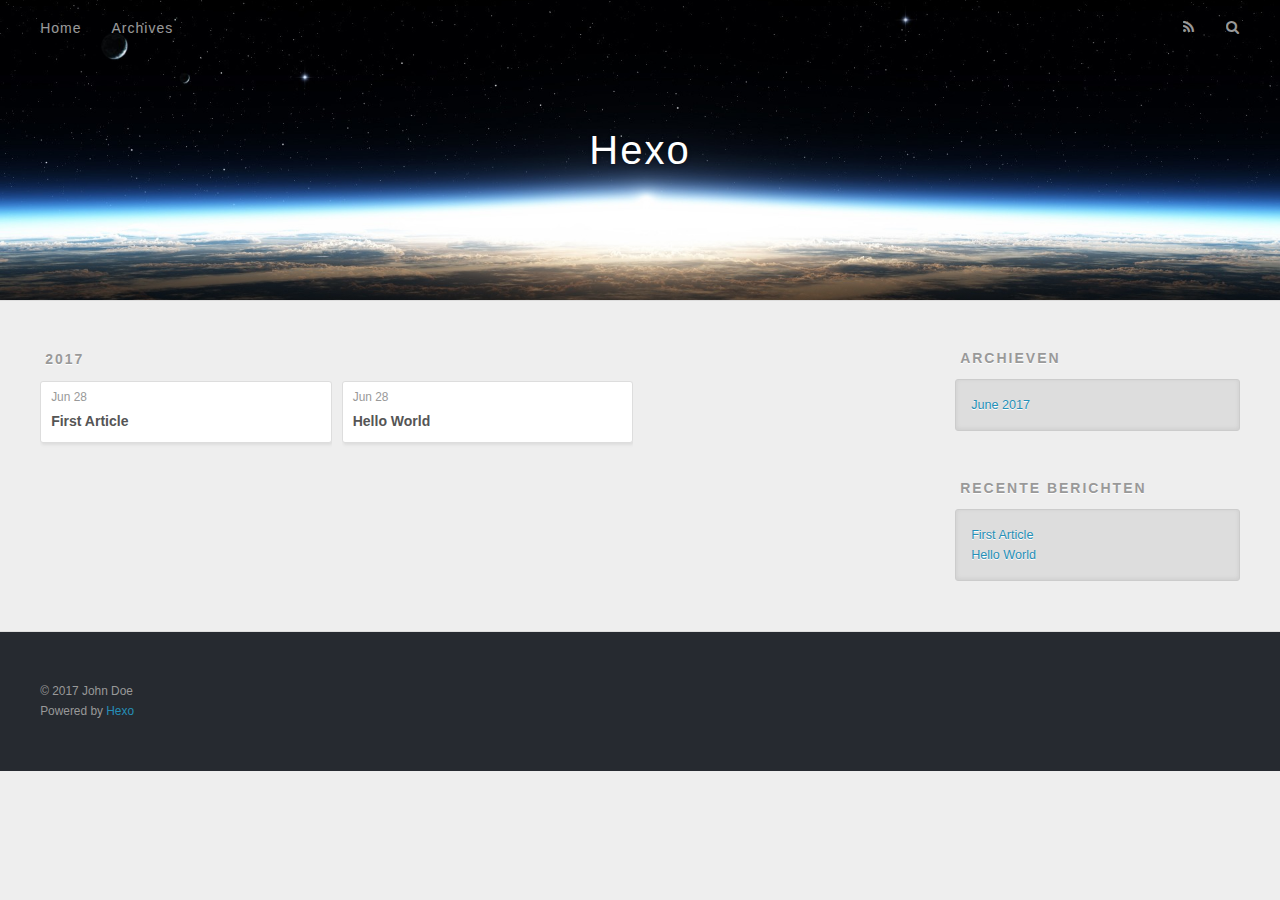
==== archives/index.html @ b53953d0 "Site updated: 2017-06-28 14:08:12" ====
<!DOCTYPE html>
<html>
<head>
  <meta charset="utf-8">
  
  <title>Archieven | Hexo</title>
  <meta name="viewport" content="width=device-width, initial-scale=1, maximum-scale=1">
  <meta property="og:type" content="website">
<meta property="og:title" content="Hexo">
<meta property="og:url" content="http://yoursite.com/archives/index.html">
<meta property="og:site_name" content="Hexo">
<meta name="twitter:card" content="summary">
<meta name="twitter:title" content="Hexo">
  
    <link rel="alternate" href="/atom.xml" title="Hexo" type="application/atom+xml">
  
  
    <link rel="icon" href="/favicon.png">
  
  
    <link href="//fonts.googleapis.com/css?family=Source+Code+Pro" rel="stylesheet" type="text/css">
  
  <link rel="stylesheet" href="/css/style.css">
  

</head>

<body>
  <div id="container">
    <div id="wrap">
      <header id="header">
  <div id="banner"></div>
  <div id="header-outer" class="outer">
    <div id="header-title" class="inner">
      <h1 id="logo-wrap">
        <a href="/" id="logo">Hexo</a>
      </h1>
      
    </div>
    <div id="header-inner" class="inner">
      <nav id="main-nav">
        <a id="main-nav-toggle" class="nav-icon"></a>
        
          <a class="main-nav-link" href="/">Home</a>
        
          <a class="main-nav-link" href="/archives">Archives</a>
        
      </nav>
      <nav id="sub-nav">
        
          <a id="nav-rss-link" class="nav-icon" href="/atom.xml" title="RSS Feed"></a>
        
        <a id="nav-search-btn" class="nav-icon" title="Zoeken"></a>
      </nav>
      <div id="search-form-wrap">
        <form action="//google.com/search" method="get" accept-charset="UTF-8" class="search-form"><input type="search" name="q" class="search-form-input" placeholder="Search"><button type="submit" class="search-form-submit">&#xF002;</button><input type="hidden" name="sitesearch" value="http://yoursite.com"></form>
      </div>
    </div>
  </div>
</header>
      <div class="outer">
        <section id="main">
  
  
    
    
      
      
      <section class="archives-wrap">
        <div class="archive-year-wrap">
          <a href="/archives/2017" class="archive-year">2017</a>
        </div>
        <div class="archives">
    
    <article class="archive-article archive-type-post">
  <div class="archive-article-inner">
    <header class="archive-article-header">
      <a href="/2017/06/28/First-Article/" class="archive-article-date">
  <time datetime="2017-06-28T05:59:08.000Z" itemprop="datePublished">Jun 28</time>
</a>
      
  
    <h1 itemprop="name">
      <a class="archive-article-title" href="/2017/06/28/First-Article/">First Article</a>
    </h1>
  

    </header>
  </div>
</article>
  
    
    
    <article class="archive-article archive-type-post">
  <div class="archive-article-inner">
    <header class="archive-article-header">
      <a href="/2017/06/28/hello-world/" class="archive-article-date">
  <time datetime="2017-06-28T03:34:35.000Z" itemprop="datePublished">Jun 28</time>
</a>
      
  
    <h1 itemprop="name">
      <a class="archive-article-title" href="/2017/06/28/hello-world/">Hello World</a>
    </h1>
  

    </header>
  </div>
</article>
  
  
    </div></section>
  

</section>
        
          <aside id="sidebar">
  
    

  
    

  
    
  
    
  <div class="widget-wrap">
    <h3 class="widget-title">Archieven</h3>
    <div class="widget">
      <ul class="archive-list"><li class="archive-list-item"><a class="archive-list-link" href="/archives/2017/06/">June 2017</a></li></ul>
    </div>
  </div>


  
    
  <div class="widget-wrap">
    <h3 class="widget-title">Recente berichten</h3>
    <div class="widget">
      <ul>
        
          <li>
            <a href="/2017/06/28/First-Article/">First Article</a>
          </li>
        
          <li>
            <a href="/2017/06/28/hello-world/">Hello World</a>
          </li>
        
      </ul>
    </div>
  </div>

  
</aside>
        
      </div>
      <footer id="footer">
  
  <div class="outer">
    <div id="footer-info" class="inner">
      &copy; 2017 John Doe<br>
      Powered by <a href="http://hexo.io/" target="_blank">Hexo</a>
    </div>
  </div>
</footer>
    </div>
    <nav id="mobile-nav">
  
    <a href="/" class="mobile-nav-link">Home</a>
  
    <a href="/archives" class="mobile-nav-link">Archives</a>
  
</nav>
    

<script src="//ajax.googleapis.com/ajax/libs/jquery/2.0.3/jquery.min.js"></script>


  <link rel="stylesheet" href="/fancybox/jquery.fancybox.css">
  <script src="/fancybox/jquery.fancybox.pack.js"></script>


<script src="/js/script.js"></script>

  </div>
</body>
</html>
---- css/style.css ----
body {
  width: 100%;
}
body:before,
body:after {
  content: "";
  display: table;
}
body:after {
  clear: both;
}
html,
body,
div,
span,
applet,
object,
iframe,
h1,
h2,
h3,
h4,
h5,
h6,
p,
blockquote,
pre,
a,
abbr,
acronym,
address,
big,
cite,
code,
del,
dfn,
em,
img,
ins,
kbd,
q,
s,
samp,
small,
strike,
strong,
sub,
sup,
tt,
var,
dl,
dt,
dd,
ol,
ul,
li,
fieldset,
form,
label,
legend,
table,
caption,
tbody,
tfoot,
thead,
tr,
th,
td {
  margin: 0;
  padding: 0;
  border: 0;
  outline: 0;
  font-weight: inherit;
  font-style: inherit;
  font-family: inherit;
  font-size: 100%;
  vertical-align: baseline;
}
body {
  line-height: 1;
  color: #000;
  background: #fff;
}
ol,
ul {
  list-style: none;
}
table {
  border-collapse: separate;
  border-spacing: 0;
  vertical-align: middle;
}
caption,
th,
td {
  text-align: left;
  font-weight: normal;
  vertical-align: middle;
}
a img {
  border: none;
}
input,
button {
  margin: 0;
  padding: 0;
}
input::-moz-focus-inner,
button::-moz-focus-inner {
  border: 0;
  padding: 0;
}
@font-face {
  font-family: FontAwesome;
  font-style: normal;
  font-weight: normal;
  src: url("fonts/fontawesome-webfont.eot?v=#4.0.3");
  src: url("fonts/fontawesome-webfont.eot?#iefix&v=#4.0.3") format("embedded-opentype"), url("fonts/fontawesome-webfont.woff?v=#4.0.3") format("woff"), url("fonts/fontawesome-webfont.ttf?v=#4.0.3") format("truetype"), url("fonts/fontawesome-webfont.svg#fontawesomeregular?v=#4.0.3") format("svg");
}
html,
body,
#container {
  height: 100%;
}
body {
  background: #eee;
  font: 14px "Helvetica Neue", Helvetica, Arial, sans-serif;
  -webkit-text-size-adjust: 100%;
}
.outer {
  max-width: 1220px;
  margin: 0 auto;
  padding: 0 20px;
}
.outer:before,
.outer:after {
  content: "";
  display: table;
}
.outer:after {
  clear: both;
}
.inner {
  display: inline;
  float: left;
  width: 98.33333333333333%;
  margin: 0 0.833333333333333%;
}
.left,
.alignleft {
  float: left;
}
.right,
.alignright {
  float: right;
}
.clear {
  clear: both;
}
#container {
  position: relative;
}
.mobile-nav-on {
  overflow: hidden;
}
#wrap {
  height: 100%;
  width: 100%;
  position: absolute;
  top: 0;
  left: 0;
  -webkit-transition: 0.2s ease-out;
  -moz-transition: 0.2s ease-out;
  -ms-transition: 0.2s ease-out;
  transition: 0.2s ease-out;
  z-index: 1;
  background: #eee;
}
.mobile-nav-on #wrap {
  left: 280px;
}
@media screen and (min-width: 768px) {
  #main {
    display: inline;
    float: left;
    width: 73.33333333333333%;
    margin: 0 0.833333333333333%;
  }
}
.article-date,
.article-category-link,
.archive-year,
.widget-title {
  text-decoration: none;
  text-transform: uppercase;
  letter-spacing: 2px;
  color: #999;
  margin-bottom: 1em;
  margin-left: 5px;
  line-height: 1em;
  text-shadow: 0 1px #fff;
  font-weight: bold;
}
.article-inner,
.archive-article-inner {
  background: #fff;
  -webkit-box-shadow: 1px 2px 3px #ddd;
  box-shadow: 1px 2px 3px #ddd;
  border: 1px solid #ddd;
  border-radius: 3px;
}
.article-entry h1,
.widget h1 {
  font-size: 2em;
}
.article-entry h2,
.widget h2 {
  font-size: 1.5em;
}
.article-entry h3,
.widget h3 {
  font-size: 1.3em;
}
.article-entry h4,
.widget h4 {
  font-size: 1.2em;
}
.article-entry h5,
.widget h5 {
  font-size: 1em;
}
.article-entry h6,
.widget h6 {
  font-size: 1em;
  color: #999;
}
.article-entry hr,
.widget hr {
  border: 1px dashed #ddd;
}
.article-entry strong,
.widget strong {
  font-weight: bold;
}
.article-entry em,
.widget em,
.article-entry cite,
.widget cite {
  font-style: italic;
}
.article-entry sup,
.widget sup,
.article-entry sub,
.widget sub {
  font-size: 0.75em;
  line-height: 0;
  position: relative;
  vertical-align: baseline;
}
.article-entry sup,
.widget sup {
  top: -0.5em;
}
.article-entry sub,
.widget sub {
  bottom: -0.2em;
}
.article-entry small,
.widget small {
  font-size: 0.85em;
}
.article-entry acronym,
.widget acronym,
.article-entry abbr,
.widget abbr {
  border-bottom: 1px dotted;
}
.article-entry ul,
.widget ul,
.article-entry ol,
.widget ol,
.article-entry dl,
.widget dl {
  margin: 0 20px;
  line-height: 1.6em;
}
.article-entry ul ul,
.widget ul ul,
.article-entry ol ul,
.widget ol ul,
.article-entry ul ol,
.widget ul ol,
.article-entry ol ol,
.widget ol ol {
  margin-top: 0;
  margin-bottom: 0;
}
.article-entry ul,
.widget ul {
  list-style: disc;
}
.article-entry ol,
.widget ol {
  list-style: decimal;
}
.article-entry dt,
.widget dt {
  font-weight: bold;
}
#header {
  height: 300px;
  position: relative;
  border-bottom: 1px solid #ddd;
}
#header:before,
#header:after {
  content: "";
  position: absolute;
  left: 0;
  right: 0;
  height: 40px;
}
#header:before {
  top: 0;
  background: -webkit-linear-gradient(rgba(0,0,0,0.2), transparent);
  background: -moz-linear-gradient(rgba(0,0,0,0.2), transparent);
  background: -ms-linear-gradient(rgba(0,0,0,0.2), transparent);
  background: linear-gradient(rgba(0,0,0,0.2), transparent);
}
#header:after {
  bottom: 0;
  background: -webkit-linear-gradient(transparent, rgba(0,0,0,0.2));
  background: -moz-linear-gradient(transparent, rgba(0,0,0,0.2));
  background: -ms-linear-gradient(transparent, rgba(0,0,0,0.2));
  background: linear-gradient(transparent, rgba(0,0,0,0.2));
}
#header-outer {
  height: 100%;
  position: relative;
}
#header-inner {
  position: relative;
  overflow: hidden;
}
#banner {
  position: absolute;
  top: 0;
  left: 0;
  width: 100%;
  height: 100%;
  background: url("images/banner.jpg") center #000;
  -webkit-background-size: cover;
  -moz-background-size: cover;
  background-size: cover;
  z-index: -1;
}
#header-title {
  text-align: center;
  height: 40px;
  position: absolute;
  top: 50%;
  left: 0;
  margin-top: -20px;
}
#logo,
#subtitle {
  text-decoration: none;
  color: #fff;
  font-weight: 300;
  text-shadow: 0 1px 4px rgba(0,0,0,0.3);
}
#logo {
  font-size: 40px;
  line-height: 40px;
  letter-spacing: 2px;
}
#subtitle {
  font-size: 16px;
  line-height: 16px;
  letter-spacing: 1px;
}
#subtitle-wrap {
  margin-top: 16px;
}
#main-nav {
  float: left;
  margin-left: -15px;
}
.nav-icon,
.main-nav-link {
  float: left;
  color: #fff;
  opacity: 0.6;
  text-decoration: none;
  text-shadow: 0 1px rgba(0,0,0,0.2);
  -webkit-transition: opacity 0.2s;
  -moz-transition: opacity 0.2s;
  -ms-transition: opacity 0.2s;
  transition: opacity 0.2s;
  display: block;
  padding: 20px 15px;
}
.nav-icon:hover,
.main-nav-link:hover {
  opacity: 1;
}
.nav-icon {
  font-family: FontAwesome;
  text-align: center;
  font-size: 14px;
  width: 14px;
  height: 14px;
  padding: 20px 15px;
  position: relative;
  cursor: pointer;
}
.main-nav-link {
  font-weight: 300;
  letter-spacing: 1px;
}
@media screen and (max-width: 479px) {
  .main-nav-link {
    display: none;
  }
}
#main-nav-toggle {
  display: none;
}
#main-nav-toggle:before {
  content: "\f0c9";
}
@media screen and (max-width: 479px) {
  #main-nav-toggle {
    display: block;
  }
}
#sub-nav {
  float: right;
  margin-right: -15px;
}
#nav-rss-link:before {
  content: "\f09e";
}
#nav-search-btn:before {
  content: "\f002";
}
#search-form-wrap {
  position: absolute;
  top: 15px;
  width: 150px;
  height: 30px;
  right: -150px;
  opacity: 0;
  -webkit-transition: 0.2s ease-out;
  -moz-transition: 0.2s ease-out;
  -ms-transition: 0.2s ease-out;
  transition: 0.2s ease-out;
}
#search-form-wrap.on {
  opacity: 1;
  right: 0;
}
@media screen and (max-width: 479px) {
  #search-form-wrap {
    width: 100%;
    right: -100%;
  }
}
.search-form {
  position: absolute;
  top: 0;
  left: 0;
  right: 0;
  background: #fff;
  padding: 5px 15px;
  border-radius: 15px;
  -webkit-box-shadow: 0 0 10px rgba(0,0,0,0.3);
  box-shadow: 0 0 10px rgba(0,0,0,0.3);
}
.search-form-input {
  border: none;
  background: none;
  color: #555;
  width: 100%;
  font: 13px "Helvetica Neue", Helvetica, Arial, sans-serif;
  outline: none;
}
.search-form-input::-webkit-search-results-decoration,
.search-form-input::-webkit-search-cancel-button {
  -webkit-appearance: none;
}
.search-form-submit {
  position: absolute;
  top: 50%;
  right: 10px;
  margin-top: -7px;
  font: 13px FontAwesome;
  border: none;
  background: none;
  color: #bbb;
  cursor: pointer;
}
.search-form-submit:hover,
.search-form-submit:focus {
  color: #777;
}
.article {
  margin: 50px 0;
}
.article-inner {
  overflow: hidden;
}
.article-meta:before,
.article-meta:after {
  content: "";
  display: table;
}
.article-meta:after {
  clear: both;
}
.article-date {
  float: left;
}
.article-category {
  float: left;
  line-height: 1em;
  color: #ccc;
  text-shadow: 0 1px #fff;
  margin-left: 8px;
}
.article-category:before {
  content: "\2022";
}
.article-category-link {
  margin: 0 12px 1em;
}
.article-header {
  padding: 20px 20px 0;
}
.article-title {
  text-decoration: none;
  font-size: 2em;
  font-weight: bold;
  color: #555;
  line-height: 1.1em;
  -webkit-transition: color 0.2s;
  -moz-transition: color 0.2s;
  -ms-transition: color 0.2s;
  transition: color 0.2s;
}
a.article-title:hover {
  color: #258fb8;
}
.article-entry {
  color: #555;
  padding: 0 20px;
}
.article-entry:before,
.article-entry:after {
  content: "";
  display: table;
}
.article-entry:after {
  clear: both;
}
.article-entry p,
.article-entry table {
  line-height: 1.6em;
  margin: 1.6em 0;
}
.article-entry h1,
.article-entry h2,
.article-entry h3,
.article-entry h4,
.article-entry h5,
.article-entry h6 {
  font-weight: bold;
}
.article-entry h1,
.article-entry h2,
.article-entry h3,
.article-entry h4,
.article-entry h5,
.article-entry h6 {
  line-height: 1.1em;
  margin: 1.1em 0;
}
.article-entry a {
  color: #258fb8;
  text-decoration: none;
}
.article-entry a:hover {
  text-decoration: underline;
}
.article-entry ul,
.article-entry ol,
.article-entry dl {
  margin-top: 1.6em;
  margin-bottom: 1.6em;
}
.article-entry img,
.article-entry video {
  max-width: 100%;
  height: auto;
  display: block;
  margin: auto;
}
.article-entry iframe {
  border: none;
}
.article-entry table {
  width: 100%;
  border-collapse: collapse;
  border-spacing: 0;
}
.article-entry th {
  font-weight: bold;
  border-bottom: 3px solid #ddd;
  padding-bottom: 0.5em;
}
.article-entry td {
  border-bottom: 1px solid #ddd;
  padding: 10px 0;
}
.article-entry blockquote {
  font-family: Georgia, "Times New Roman", serif;
  font-size: 1.4em;
  margin: 1.6em 20px;
  text-align: center;
}
.article-entry blockquote footer {
  font-size: 14px;
  margin: 1.6em 0;
  font-family: "Helvetica Neue", Helvetica, Arial, sans-serif;
}
.article-entry blockquote footer cite:before {
  content: "—";
  padding: 0 0.5em;
}
.article-entry .pullquote {
  text-align: left;
  width: 45%;
  margin: 0;
}
.article-entry .pullquote.left {
  margin-left: 0.5em;
  margin-right: 1em;
}
.article-entry .pullquote.right {
  margin-right: 0.5em;
  margin-left: 1em;
}
.article-entry .caption {
  color: #999;
  display: block;
  font-size: 0.9em;
  margin-top: 0.5em;
  position: relative;
  text-align: center;
}
.article-entry .video-container {
  position: relative;
  padding-top: 56.25%;
  height: 0;
  overflow: hidden;
}
.article-entry .video-container iframe,
.article-entry .video-container object,
.article-entry .video-container embed {
  position: absolute;
  top: 0;
  left: 0;
  width: 100%;
  height: 100%;
  margin-top: 0;
}
.article-more-link a {
  display: inline-block;
  line-height: 1em;
  padding: 6px 15px;
  border-radius: 15px;
  background: #eee;
  color: #999;
  text-shadow: 0 1px #fff;
  text-decoration: none;
}
.article-more-link a:hover {
  background: #258fb8;
  color: #fff;
  text-decoration: none;
  text-shadow: 0 1px #1e7293;
}
.article-footer {
  font-size: 0.85em;
  line-height: 1.6em;
  border-top: 1px solid #ddd;
  padding-top: 1.6em;
  margin: 0 20px 20px;
}
.article-footer:before,
.article-footer:after {
  content: "";
  display: table;
}
.article-footer:after {
  clear: both;
}
.article-footer a {
  color: #999;
  text-decoration: none;
}
.article-footer a:hover {
  color: #555;
}
.article-tag-list-item {
  float: left;
  margin-right: 10px;
}
.article-tag-list-link:before {
  content: "#";
}
.article-comment-link {
  float: right;
}
.article-comment-link:before {
  content: "\f075";
  font-family: FontAwesome;
  padding-right: 8px;
}
.article-share-link {
  cursor: pointer;
  float: right;
  margin-left: 20px;
}
.article-share-link:before {
  content: "\f064";
  font-family: FontAwesome;
  padding-right: 6px;
}
#article-nav {
  position: relative;
}
#article-nav:before,
#article-nav:after {
  content: "";
  display: table;
}
#article-nav:after {
  clear: both;
}
@media screen and (min-width: 768px) {
  #article-nav {
    margin: 50px 0;
  }
  #article-nav:before {
    width: 8px;
    height: 8px;
    position: absolute;
    top: 50%;
    left: 50%;
    margin-top: -4px;
    margin-left: -4px;
    content: "";
    border-radius: 50%;
    background: #ddd;
    -webkit-box-shadow: 0 1px 2px #fff;
    box-shadow: 0 1px 2px #fff;
  }
}
.article-nav-link-wrap {
  text-decoration: none;
  text-shadow: 0 1px #fff;
  color: #999;
  -webkit-box-sizing: border-box;
  -moz-box-sizing: border-box;
  box-sizing: border-box;
  margin-top: 50px;
  text-align: center;
  display: block;
}
.article-nav-link-wrap:hover {
  color: #555;
}
@media screen and (min-width: 768px) {
  .article-nav-link-wrap {
    width: 50%;
    margin-top: 0;
  }
}
@media screen and (min-width: 768px) {
  #article-nav-newer {
    float: left;
    text-align: right;
    padding-right: 20px;
  }
}
@media screen and (min-width: 768px) {
  #article-nav-older {
    float: right;
    text-align: left;
    padding-left: 20px;
  }
}
.article-nav-caption {
  text-transform: uppercase;
  letter-spacing: 2px;
  color: #ddd;
  line-height: 1em;
  font-weight: bold;
}
#article-nav-newer .article-nav-caption {
  margin-right: -2px;
}
.article-nav-title {
  font-size: 0.85em;
  line-height: 1.6em;
  margin-top: 0.5em;
}
.article-share-box {
  position: absolute;
  display: none;
  background: #fff;
  -webkit-box-shadow: 1px 2px 10px rgba(0,0,0,0.2);
  box-shadow: 1px 2px 10px rgba(0,0,0,0.2);
  border-radius: 3px;
  margin-left: -145px;
  overflow: hidden;
  z-index: 1;
}
.article-share-box.on {
  display: block;
}
.article-share-input {
  width: 100%;
  background: none;
  -webkit-box-sizing: border-box;
  -moz-box-sizing: border-box;
  box-sizing: border-box;
  font: 14px "Helvetica Neue", Helvetica, Arial, sans-serif;
  padding: 0 15px;
  color: #555;
  outline: none;
  border: 1px solid #ddd;
  border-radius: 3px 3px 0 0;
  height: 36px;
  line-height: 36px;
}
.article-share-links {
  background: #eee;
}
.article-share-links:before,
.article-share-links:after {
  content: "";
  display: table;
}
.article-share-links:after {
  clear: both;
}
.article-share-twitter,
.article-share-facebook,
.article-share-pinterest,
.article-share-google {
  width: 50px;
  height: 36px;
  display: block;
  float: left;
  position: relative;
  color: #999;
  text-shadow: 0 1px #fff;
}
.article-share-twitter:before,
.article-share-facebook:before,
.article-share-pinterest:before,
.article-share-google:before {
  font-size: 20px;
  font-family: FontAwesome;
  width: 20px;
  height: 20px;
  position: absolute;
  top: 50%;
  left: 50%;
  margin-top: -10px;
  margin-left: -10px;
  text-align: center;
}
.article-share-twitter:hover,
.article-share-facebook:hover,
.article-share-pinterest:hover,
.article-share-google:hover {
  color: #fff;
}
.article-share-twitter:before {
  content: "\f099";
}
.article-share-twitter:hover {
  background: #00aced;
  text-shadow: 0 1px #008abe;
}
.article-share-facebook:before {
  content: "\f09a";
}
.article-share-facebook:hover {
  background: #3b5998;
  text-shadow: 0 1px #2f477a;
}
.article-share-pinterest:before {
  content: "\f0d2";
}
.article-share-pinterest:hover {
  background: #cb2027;
  text-shadow: 0 1px #a21a1f;
}
.article-share-google:before {
  content: "\f0d5";
}
.article-share-google:hover {
  background: #dd4b39;
  text-shadow: 0 1px #be3221;
}
.article-gallery {
  background: #000;
  position: relative;
}
.article-gallery-photos {
  position: relative;
  overflow: hidden;
}
.article-gallery-img {
  display: none;
  max-width: 100%;
}
.article-gallery-img:first-child {
  display: block;
}
.article-gallery-img.loaded {
  position: absolute;
  display: block;
}
.article-gallery-img img {
  display: block;
  max-width: 100%;
  margin: 0 auto;
}
#comments {
  background: #fff;
  -webkit-box-shadow: 1px 2px 3px #ddd;
  box-shadow: 1px 2px 3px #ddd;
  padding: 20px;
  border: 1px solid #ddd;
  border-radius: 3px;
  margin: 50px 0;
}
#comments a {
  color: #258fb8;
}
.archives-wrap {
  margin: 50px 0;
}
.archives:before,
.archives:after {
  content: "";
  display: table;
}
.archives:after {
  clear: both;
}
.archive-year-wrap {
  margin-bottom: 1em;
}
.archives {
  -webkit-column-gap: 10px;
  -moz-column-gap: 10px;
  column-gap: 10px;
}
@media screen and (min-width: 480px) and (max-width: 767px) {
  .archives {
    -webkit-column-count: 2;
    -moz-column-count: 2;
    column-count: 2;
  }
}
@media screen and (min-width: 768px) {
  .archives {
    -webkit-column-count: 3;
    -moz-column-count: 3;
    column-count: 3;
  }
}
.archive-article {
  -webkit-column-break-inside: avoid;
  page-break-inside: avoid;
  overflow: hidden;
  break-inside: avoid-column;
}
.archive-article-inner {
  padding: 10px;
  margin-bottom: 15px;
}
.archive-article-title {
  text-decoration: none;
  font-weight: bold;
  color: #555;
  -webkit-transition: color 0.2s;
  -moz-transition: color 0.2s;
  -ms-transition: color 0.2s;
  transition: color 0.2s;
  line-height: 1.6em;
}
.archive-article-title:hover {
  color: #258fb8;
}
.archive-article-footer {
  margin-top: 1em;
}
.archive-article-date {
  color: #999;
  text-decoration: none;
  font-size: 0.85em;
  line-height: 1em;
  margin-bottom: 0.5em;
  display: block;
}
#page-nav {
  margin: 50px auto;
  background: #fff;
  -webkit-box-shadow: 1px 2px 3px #ddd;
  box-shadow: 1px 2px 3px #ddd;
  border: 1px solid #ddd;
  border-radius: 3px;
  text-align: center;
  color: #999;
  overflow: hidden;
}
#page-nav:before,
#page-nav:after {
  content: "";
  display: table;
}
#page-nav:after {
  clear: both;
}
#page-nav a,
#page-nav span {
  padding: 10px 20px;
  line-height: 1;
  height: 2ex;
}
#page-nav a {
  color: #999;
  text-decoration: none;
}
#page-nav a:hover {
  background: #999;
  color: #fff;
}
#page-nav .prev {
  float: left;
}
#page-nav .next {
  float: right;
}
#page-nav .page-number {
  display: inline-block;
}
@media screen and (max-width: 479px) {
  #page-nav .page-number {
    display: none;
  }
}
#page-nav .current {
  color: #555;
  font-weight: bold;
}
#page-nav .space {
  color: #ddd;
}
#footer {
  background: #262a30;
  padding: 50px 0;
  border-top: 1px solid #ddd;
  color: #999;
}
#footer a {
  color: #258fb8;
  text-decoration: none;
}
#footer a:hover {
  text-decoration: underline;
}
#footer-info {
  line-height: 1.6em;
  font-size: 0.85em;
}
.article-entry pre,
.article-entry .highlight {
  background: #2d2d2d;
  margin: 0 -20px;
  padding: 15px 20px;
  border-style: solid;
  border-color: #ddd;
  border-width: 1px 0;
  overflow: auto;
  color: #ccc;
  line-height: 22.400000000000002px;
}
.article-entry .highlight .gutter pre,
.article-entry .gist .gist-file .gist-data .line-numbers {
  color: #666;
  font-size: 0.85em;
}
.article-entry pre,
.article-entry code {
  font-family: "Source Code Pro", Consolas, Monaco, Menlo, Consolas, monospace;
}
.article-entry code {
  background: #eee;
  text-shadow: 0 1px #fff;
  padding: 0 0.3em;
}
.article-entry pre code {
  background: none;
  text-shadow: none;
  padding: 0;
}
.article-entry .highlight pre {
  border: none;
  margin: 0;
  padding: 0;
}
.article-entry .highlight table {
  margin: 0;
  width: auto;
}
.article-entry .highlight td {
  border: none;
  padding: 0;
}
.article-entry .highlight figcaption {
  font-size: 0.85em;
  color: #999;
  line-height: 1em;
  margin-bottom: 1em;
}
.article-entry .highlight figcaption:before,
.article-entry .highlight figcaption:after {
  content: "";
  display: table;
}
.article-entry .highlight figcaption:after {
  clear: both;
}
.article-entry .highlight figcaption a {
  float: right;
}
.article-entry .highlight .gutter pre {
  text-align: right;
  padding-right: 20px;
}
.article-entry .highlight .line {
  height: 22.400000000000002px;
}
.article-entry .highlight .line.marked {
  background: #515151;
}
.article-entry .gist {
  margin: 0 -20px;
  border-style: solid;
  border-color: #ddd;
  border-width: 1px 0;
  background: #2d2d2d;
  padding: 15px 20px 15px 0;
}
.article-entry .gist .gist-file {
  border: none;
  font-family: "Source Code Pro", Consolas, Monaco, Menlo, Consolas, monospace;
  margin: 0;
}
.article-entry .gist .gist-file .gist-data {
  background: none;
  border: none;
}
.article-entry .gist .gist-file .gist-data .line-numbers {
  background: none;
  border: none;
  padding: 0 20px 0 0;
}
.article-entry .gist .gist-file .gist-data .line-data {
  padding: 0 !important;
}
.article-entry .gist .gist-file .highlight {
  margin: 0;
  padding: 0;
  border: none;
}
.article-entry .gist .gist-file .gist-meta {
  background: #2d2d2d;
  color: #999;
  font: 0.85em "Helvetica Neue", Helvetica, Arial, sans-serif;
  text-shadow: 0 0;
  padding: 0;
  margin-top: 1em;
  margin-left: 20px;
}
.article-entry .gist .gist-file .gist-meta a {
  color: #258fb8;
  font-weight: normal;
}
.article-entry .gist .gist-file .gist-meta a:hover {
  text-decoration: underline;
}
pre .comment,
pre .title {
  color: #999;
}
pre .variable,
pre .attribute,
pre .tag,
pre .regexp,
pre .ruby .constant,
pre .xml .tag .title,
pre .xml .pi,
pre .xml .doctype,
pre .html .doctype,
pre .css .id,
pre .css .class,
pre .css .pseudo {
  color: #f2777a;
}
pre .number,
pre .preprocessor,
pre .built_in,
pre .literal,
pre .params,
pre .constant {
  color: #f99157;
}
pre .class,
pre .ruby .class .title,
pre .css .rules .attribute {
  color: #9c9;
}
pre .string,
pre .value,
pre .inheritance,
pre .header,
pre .ruby .symbol,
pre .xml .cdata {
  color: #9c9;
}
pre .css .hexcolor {
  color: #6cc;
}
pre .function,
pre .python .decorator,
pre .python .title,
pre .ruby .function .title,
pre .ruby .title .keyword,
pre .perl .sub,
pre .javascript .title,
pre .coffeescript .title {
  color: #69c;
}
pre .keyword,
pre .javascript .function {
  color: #c9c;
}
@media screen and (max-width: 479px) {
  #mobile-nav {
    position: absolute;
    top: 0;
    left: 0;
    width: 280px;
    height: 100%;
    background: #191919;
    border-right: 1px solid #fff;
  }
}
@media screen and (max-width: 479px) {
  .mobile-nav-link {
    display: block;
    color: #999;
    text-decoration: none;
    padding: 15px 20px;
    font-weight: bold;
  }
  .mobile-nav-link:hover {
    color: #fff;
  }
}
@media screen and (min-width: 768px) {
  #sidebar {
    display: inline;
    float: left;
    width: 23.333333333333332%;
    margin: 0 0.833333333333333%;
  }
}
.widget-wrap {
  margin: 50px 0;
}
.widget {
  color: #777;
  text-shadow: 0 1px #fff;
  background: #ddd;
  -webkit-box-shadow: 0 -1px 4px #ccc inset;
  box-shadow: 0 -1px 4px #ccc inset;
  border: 1px solid #ccc;
  padding: 15px;
  border-radius: 3px;
}
.widget a {
  color: #258fb8;
  text-decoration: none;
}
.widget a:hover {
  text-decoration: underline;
}
.widget ul ul,
.widget ol ul,
.widget dl ul,
.widget ul ol,
.widget ol ol,
.widget dl ol,
.widget ul dl,
.widget ol dl,
.widget dl dl {
  margin-left: 15px;
  list-style: disc;
}
.widget {
  line-height: 1.6em;
  word-wrap: break-word;
  font-size: 0.9em;
}
.widget ul,
.widget ol {
  list-style: none;
  margin: 0;
}
.widget ul ul,
.widget ol ul,
.widget ul ol,
.widget ol ol {
  margin: 0 20px;
}
.widget ul ul,
.widget ol ul {
  list-style: disc;
}
.widget ul ol,
.widget ol ol {
  list-style: decimal;
}
.category-list-count,
.tag-list-count,
.archive-list-count {
  padding-left: 5px;
  color: #999;
  font-size: 0.85em;
}
.category-list-count:before,
.tag-list-count:before,
.archive-list-count:before {
  content: "(";
}
.category-list-count:after,
.tag-list-count:after,
.archive-list-count:after {
  content: ")";
}
.tagcloud a {
  margin-right: 5px;
  display: inline-block;
}
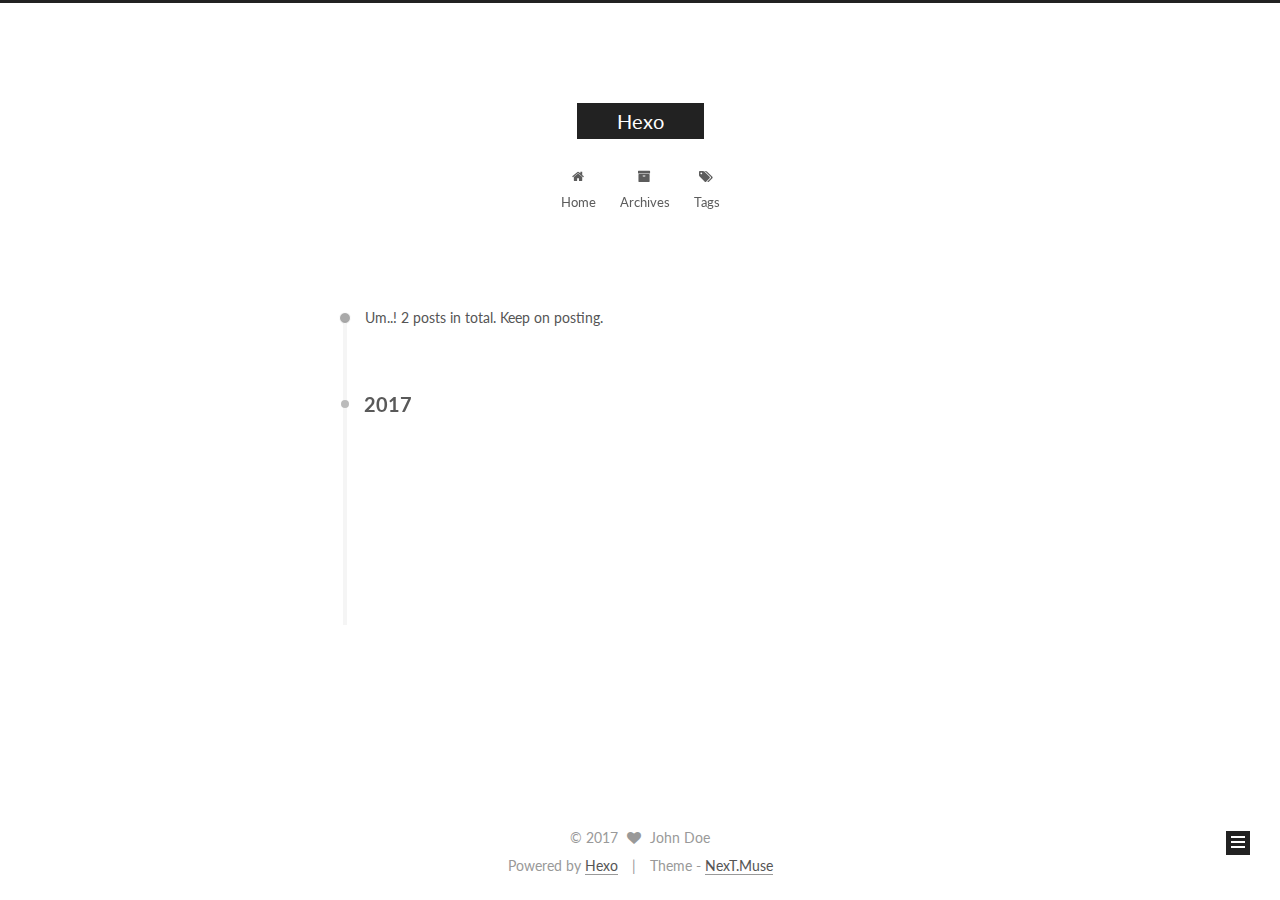
==== commit 9fa0525c: "Site updated: 2017-06-28 14:18:39" ====
--- a/archives/index.html
+++ b/archives/index.html
@@ -1,189 +1,591 @@
-<!DOCTYPE html>
-<html>
+<!doctype html>
+
+
+
+  
+
+
+<html class="theme-next muse use-motion" lang="">
 <head>
-  <meta charset="utf-8">
-  
-  <title>Archieven | Hexo</title>
-  <meta name="viewport" content="width=device-width, initial-scale=1, maximum-scale=1">
-  <meta property="og:type" content="website">
+  <meta charset="UTF-8"/>
+<meta http-equiv="X-UA-Compatible" content="IE=edge" />
+<meta name="viewport" content="width=device-width, initial-scale=1, maximum-scale=1"/>
+
+
+
+
+
+
+
+
+
+<meta http-equiv="Cache-Control" content="no-transform" />
+<meta http-equiv="Cache-Control" content="no-siteapp" />
+
+
+
+
+
+
+
+
+
+
+
+
+
+
+
+  
+  
+  <link href="/lib/fancybox/source/jquery.fancybox.css?v=2.1.5" rel="stylesheet" type="text/css" />
+
+
+
+
+  
+  
+  
+  
+
+  
+    
+    
+  
+
+  
+
+  
+
+  
+
+  
+
+  
+    
+    
+    <link href="//fonts.googleapis.com/css?family=Lato:300,300italic,400,400italic,700,700italic&subset=latin,latin-ext" rel="stylesheet" type="text/css">
+  
+
+
+
+
+
+
+<link href="/lib/font-awesome/css/font-awesome.min.css?v=4.6.2" rel="stylesheet" type="text/css" />
+
+<link href="/css/main.css?v=5.1.1" rel="stylesheet" type="text/css" />
+
+
+  <meta name="keywords" content="Hexo, NexT" />
+
+
+
+
+
+
+
+
+  <link rel="shortcut icon" type="image/x-icon" href="/favicon.ico?v=5.1.1" />
+
+
+
+
+
+
+<meta property="og:type" content="website">
 <meta property="og:title" content="Hexo">
 <meta property="og:url" content="http://yoursite.com/archives/index.html">
 <meta property="og:site_name" content="Hexo">
 <meta name="twitter:card" content="summary">
 <meta name="twitter:title" content="Hexo">
-  
-    <link rel="alternate" href="/atom.xml" title="Hexo" type="application/atom+xml">
-  
-  
-    <link rel="icon" href="/favicon.png">
-  
-  
-    <link href="//fonts.googleapis.com/css?family=Source+Code+Pro" rel="stylesheet" type="text/css">
-  
-  <link rel="stylesheet" href="/css/style.css">
-  
+
+
+
+<script type="text/javascript" id="hexo.configurations">
+  var NexT = window.NexT || {};
+  var CONFIG = {
+    root: '/',
+    scheme: 'Muse',
+    sidebar: {"position":"left","display":"post","offset":12,"offset_float":0,"b2t":false,"scrollpercent":false},
+    fancybox: true,
+    motion: true,
+    duoshuo: {
+      userId: '0',
+      author: 'Author'
+    },
+    algolia: {
+      applicationID: '',
+      apiKey: '',
+      indexName: '',
+      hits: {"per_page":10},
+      labels: {"input_placeholder":"Search for Posts","hits_empty":"We didn't find any results for the search: ${query}","hits_stats":"${hits} results found in ${time} ms"}
+    }
+  };
+</script>
+
+
+
+  <link rel="canonical" href="http://yoursite.com/archives/"/>
+
+
+
+
+
+  <title>Archive | Hexo</title>
+  
+
+
+
+
+
+
+
+
+
+
+
+
+
 
 </head>
 
-<body>
-  <div id="container">
-    <div id="wrap">
-      <header id="header">
-  <div id="banner"></div>
-  <div id="header-outer" class="outer">
-    <div id="header-title" class="inner">
-      <h1 id="logo-wrap">
-        <a href="/" id="logo">Hexo</a>
-      </h1>
-      
+<body itemscope itemtype="http://schema.org/WebPage" lang="">
+
+  
+  
+    
+  
+
+  <div class="container sidebar-position-left  page-archive  ">
+    <div class="headband"></div>
+
+    <header id="header" class="header" itemscope itemtype="http://schema.org/WPHeader">
+      <div class="header-inner"><div class="site-brand-wrapper">
+  <div class="site-meta ">
+    
+
+    <div class="custom-logo-site-title">
+      <a href="/"  class="brand" rel="start">
+        <span class="logo-line-before"><i></i></span>
+        <span class="site-title">Hexo</span>
+        <span class="logo-line-after"><i></i></span>
+      </a>
     </div>
-    <div id="header-inner" class="inner">
-      <nav id="main-nav">
-        <a id="main-nav-toggle" class="nav-icon"></a>
-        
-          <a class="main-nav-link" href="/">Home</a>
-        
-          <a class="main-nav-link" href="/archives">Archives</a>
-        
-      </nav>
-      <nav id="sub-nav">
-        
-          <a id="nav-rss-link" class="nav-icon" href="/atom.xml" title="RSS Feed"></a>
-        
-        <a id="nav-search-btn" class="nav-icon" title="Zoeken"></a>
-      </nav>
-      <div id="search-form-wrap">
-        <form action="//google.com/search" method="get" accept-charset="UTF-8" class="search-form"><input type="search" name="q" class="search-form-input" placeholder="Search"><button type="submit" class="search-form-submit">&#xF002;</button><input type="hidden" name="sitesearch" value="http://yoursite.com"></form>
+      
+        <p class="site-subtitle"></p>
+      
+  </div>
+
+  <div class="site-nav-toggle">
+    <button>
+      <span class="btn-bar"></span>
+      <span class="btn-bar"></span>
+      <span class="btn-bar"></span>
+    </button>
+  </div>
+</div>
+
+<nav class="site-nav">
+  
+
+  
+    <ul id="menu" class="menu">
+      
+        
+        <li class="menu-item menu-item-home">
+          <a href="/" rel="section">
+            
+              <i class="menu-item-icon fa fa-fw fa-home"></i> <br />
+            
+            Home
+          </a>
+        </li>
+      
+        
+        <li class="menu-item menu-item-archives">
+          <a href="/archives/" rel="section">
+            
+              <i class="menu-item-icon fa fa-fw fa-archive"></i> <br />
+            
+            Archives
+          </a>
+        </li>
+      
+        
+        <li class="menu-item menu-item-tags">
+          <a href="/tags/" rel="section">
+            
+              <i class="menu-item-icon fa fa-fw fa-tags"></i> <br />
+            
+            Tags
+          </a>
+        </li>
+      
+
+      
+    </ul>
+  
+
+  
+</nav>
+
+
+
+ </div>
+    </header>
+
+    <main id="main" class="main">
+      <div class="main-inner">
+        <div class="content-wrap">
+          <div id="content" class="content">
+            
+
+  <section id="posts" class="posts-collapse">
+    <span class="archive-move-on"></span>
+
+    <span class="archive-page-counter">
+      
+      
+      
+        
+      
+      Um..! 2 posts in total. Keep on posting.
+    </span>
+
+    
+
+      
+      
+      
+
+      
+        
+        <div class="collection-title">
+          <h2 class="archive-year motion-element" id="archive-year-2017">2017</h2>
+        </div>
+      
+      
+
+      
+
+  <article class="post post-type-normal" itemscope itemtype="http://schema.org/Article">
+    <header class="post-header">
+
+      <h2 class="post-title">
+        
+            <a class="post-title-link" href="/2017/06/28/First-Article/" itemprop="url">
+              
+                <span itemprop="name">First Article</span>
+              
+            </a>
+        
+      </h2>
+
+      <div class="post-meta">
+        <time class="post-time" itemprop="dateCreated"
+              datetime="2017-06-28T13:59:08+08:00"
+              content="2017-06-28" >
+          06-28
+        </time>
       </div>
+
+    </header>
+  </article>
+
+
+
+    
+
+      
+      
+      
+
+      
+      
+
+      
+
+  <article class="post post-type-normal" itemscope itemtype="http://schema.org/Article">
+    <header class="post-header">
+
+      <h2 class="post-title">
+        
+            <a class="post-title-link" href="/2017/06/28/hello-world/" itemprop="url">
+              
+                <span itemprop="name">Hello World</span>
+              
+            </a>
+        
+      </h2>
+
+      <div class="post-meta">
+        <time class="post-time" itemprop="dateCreated"
+              datetime="2017-06-28T11:34:35+08:00"
+              content="2017-06-28" >
+          06-28
+        </time>
+      </div>
+
+    </header>
+  </article>
+
+
+
+    
+
+  </section>
+
+  
+
+
+
+          </div>
+          
+
+
+          
+
+        </div>
+        
+          
+  
+  <div class="sidebar-toggle">
+    <div class="sidebar-toggle-line-wrap">
+      <span class="sidebar-toggle-line sidebar-toggle-line-first"></span>
+      <span class="sidebar-toggle-line sidebar-toggle-line-middle"></span>
+      <span class="sidebar-toggle-line sidebar-toggle-line-last"></span>
     </div>
   </div>
-</header>
-      <div class="outer">
-        <section id="main">
-  
-  
-    
-    
-      
-      
-      <section class="archives-wrap">
-        <div class="archive-year-wrap">
-          <a href="/archives/2017" class="archive-year">2017</a>
+
+  <aside id="sidebar" class="sidebar">
+    <div class="sidebar-inner">
+
+      
+
+      
+
+      <section class="site-overview sidebar-panel sidebar-panel-active">
+        <div class="site-author motion-element" itemprop="author" itemscope itemtype="http://schema.org/Person">
+          <img class="site-author-image" itemprop="image"
+               src="/images/avatar.gif"
+               alt="John Doe" />
+          <p class="site-author-name" itemprop="name">John Doe</p>
+           
+              <p class="site-description motion-element" itemprop="description"></p>
+          
         </div>
-        <div class="archives">
-    
-    <article class="archive-article archive-type-post">
-  <div class="archive-article-inner">
-    <header class="archive-article-header">
-      <a href="/2017/06/28/First-Article/" class="archive-article-date">
-  <time datetime="2017-06-28T05:59:08.000Z" itemprop="datePublished">Jun 28</time>
-</a>
-      
-  
-    <h1 itemprop="name">
-      <a class="archive-article-title" href="/2017/06/28/First-Article/">First Article</a>
-    </h1>
-  
-
-    </header>
+        <nav class="site-state motion-element">
+
+          
+            <div class="site-state-item site-state-posts">
+              <a href="/archives/">
+                <span class="site-state-item-count">2</span>
+                <span class="site-state-item-name">posts</span>
+              </a>
+            </div>
+          
+
+          
+
+          
+
+        </nav>
+
+        
+
+        <div class="links-of-author motion-element">
+          
+        </div>
+
+        
+        
+
+        
+        
+
+        
+
+
+      </section>
+
+      
+
+      
+
+    </div>
+  </aside>
+
+
+        
+      </div>
+    </main>
+
+    <footer id="footer" class="footer">
+      <div class="footer-inner">
+        <div class="copyright" >
+  
+  &copy; 
+  <span itemprop="copyrightYear">2017</span>
+  <span class="with-love">
+    <i class="fa fa-heart"></i>
+  </span>
+  <span class="author" itemprop="copyrightHolder">John Doe</span>
+</div>
+
+
+<div class="powered-by">
+  Powered by <a class="theme-link" href="https://hexo.io">Hexo</a>
+</div>
+
+<div class="theme-info">
+  Theme -
+  <a class="theme-link" href="https://github.com/iissnan/hexo-theme-next">
+    NexT.Muse
+  </a>
+</div>
+
+
+        
+
+        
+      </div>
+    </footer>
+
+    
+      <div class="back-to-top">
+        <i class="fa fa-arrow-up"></i>
+        
+      </div>
+    
+
   </div>
-</article>
-  
-    
-    
-    <article class="archive-article archive-type-post">
-  <div class="archive-article-inner">
-    <header class="archive-article-header">
-      <a href="/2017/06/28/hello-world/" class="archive-article-date">
-  <time datetime="2017-06-28T03:34:35.000Z" itemprop="datePublished">Jun 28</time>
-</a>
-      
-  
-    <h1 itemprop="name">
-      <a class="archive-article-title" href="/2017/06/28/hello-world/">Hello World</a>
-    </h1>
-  
-
-    </header>
-  </div>
-</article>
-  
-  
-    </div></section>
-  
-
-</section>
-        
-          <aside id="sidebar">
-  
-    
-
-  
-    
-
-  
-    
-  
-    
-  <div class="widget-wrap">
-    <h3 class="widget-title">Archieven</h3>
-    <div class="widget">
-      <ul class="archive-list"><li class="archive-list-item"><a class="archive-list-link" href="/archives/2017/06/">June 2017</a></li></ul>
-    </div>
-  </div>
-
-
-  
-    
-  <div class="widget-wrap">
-    <h3 class="widget-title">Recente berichten</h3>
-    <div class="widget">
-      <ul>
-        
-          <li>
-            <a href="/2017/06/28/First-Article/">First Article</a>
-          </li>
-        
-          <li>
-            <a href="/2017/06/28/hello-world/">Hello World</a>
-          </li>
-        
-      </ul>
-    </div>
-  </div>
-
-  
-</aside>
-        
-      </div>
-      <footer id="footer">
-  
-  <div class="outer">
-    <div id="footer-info" class="inner">
-      &copy; 2017 John Doe<br>
-      Powered by <a href="http://hexo.io/" target="_blank">Hexo</a>
-    </div>
-  </div>
-</footer>
-    </div>
-    <nav id="mobile-nav">
-  
-    <a href="/" class="mobile-nav-link">Home</a>
-  
-    <a href="/archives" class="mobile-nav-link">Archives</a>
-  
-</nav>
-    
-
-<script src="//ajax.googleapis.com/ajax/libs/jquery/2.0.3/jquery.min.js"></script>
-
-
-  <link rel="stylesheet" href="/fancybox/jquery.fancybox.css">
-  <script src="/fancybox/jquery.fancybox.pack.js"></script>
-
-
-<script src="/js/script.js"></script>
-
-  </div>
+
+  
+
+<script type="text/javascript">
+  if (Object.prototype.toString.call(window.Promise) !== '[object Function]') {
+    window.Promise = null;
+  }
+</script>
+
+
+
+
+
+
+
+
+
+  
+
+
+
+
+
+
+
+
+
+
+
+
+  
+  <script type="text/javascript" src="/lib/jquery/index.js?v=2.1.3"></script>
+
+  
+  <script type="text/javascript" src="/lib/fastclick/lib/fastclick.min.js?v=1.0.6"></script>
+
+  
+  <script type="text/javascript" src="/lib/jquery_lazyload/jquery.lazyload.js?v=1.9.7"></script>
+
+  
+  <script type="text/javascript" src="/lib/velocity/velocity.min.js?v=1.2.1"></script>
+
+  
+  <script type="text/javascript" src="/lib/velocity/velocity.ui.min.js?v=1.2.1"></script>
+
+  
+  <script type="text/javascript" src="/lib/fancybox/source/jquery.fancybox.pack.js?v=2.1.5"></script>
+
+
+  
+
+
+  <script type="text/javascript" src="/js/src/utils.js?v=5.1.1"></script>
+
+  <script type="text/javascript" src="/js/src/motion.js?v=5.1.1"></script>
+
+
+
+  
+  
+
+  
+  
+    <script type="text/javascript" id="motion.page.archive">
+      $('.archive-year').velocity('transition.slideLeftIn');
+    </script>
+  
+
+
+  
+
+
+  <script type="text/javascript" src="/js/src/bootstrap.js?v=5.1.1"></script>
+
+
+
+  
+
+
+  
+
+
+
+
+	
+
+
+
+
+
+  
+
+
+
+
+
+  
+
+
+
+
+
+  
+
+
+
+
+
+
+  
+
+
+
+
+
+  
+
+  
+
+  
+
+  
+
+  
+
+  
+
 </body>
-</html>+</html>
--- a/css/main.css
+++ b/css/main.css
@@ -0,0 +1,2529 @@
+/* normalize.css v3.0.2 | MIT License | git.io/normalize */
+html {
+  font-family: sans-serif; /* 1 */
+  -ms-text-size-adjust: 100%; /* 2 */
+  -webkit-text-size-adjust: 100%; /* 2 */
+}
+body {
+  margin: 0;
+}
+article,
+aside,
+details,
+figcaption,
+figure,
+footer,
+header,
+hgroup,
+main,
+menu,
+nav,
+section,
+summary {
+  display: block;
+}
+audio,
+canvas,
+progress,
+video {
+  display: inline-block; /* 1 */
+  vertical-align: baseline; /* 2 */
+}
+audio:not([controls]) {
+  display: none;
+  height: 0;
+}
+[hidden],
+template {
+  display: none;
+}
+a {
+  background-color: transparent;
+}
+a:active,
+a:hover {
+  outline: 0;
+}
+abbr[title] {
+  border-bottom: 1px dotted;
+}
+b,
+strong {
+  font-weight: bold;
+}
+dfn {
+  font-style: italic;
+}
+h1 {
+  font-size: 2em;
+  margin: 0.67em 0;
+}
+mark {
+  background: #ff0;
+  color: #000;
+}
+small {
+  font-size: 80%;
+}
+sub,
+sup {
+  font-size: 75%;
+  line-height: 0;
+  position: relative;
+  vertical-align: baseline;
+}
+sup {
+  top: -0.5em;
+}
+sub {
+  bottom: -0.25em;
+}
+img {
+  border: 0;
+}
+svg:not(:root) {
+  overflow: hidden;
+}
+figure {
+  margin: 1em 40px;
+}
+hr {
+  -moz-box-sizing: content-box;
+  box-sizing: content-box;
+  height: 0;
+}
+pre {
+  overflow: auto;
+}
+code,
+kbd,
+pre,
+samp {
+  font-family: monospace, monospace;
+  font-size: 1em;
+}
+button,
+input,
+optgroup,
+select,
+textarea {
+  color: inherit; /* 1 */
+  font: inherit; /* 2 */
+  margin: 0; /* 3 */
+}
+button {
+  overflow: visible;
+}
+button,
+select {
+  text-transform: none;
+}
+button,
+html input[type="button"],
+input[type="reset"],
+input[type="submit"] {
+  -webkit-appearance: button; /* 2 */
+  cursor: pointer; /* 3 */
+}
+button[disabled],
+html input[disabled] {
+  cursor: default;
+}
+button::-moz-focus-inner,
+input::-moz-focus-inner {
+  border: 0;
+  padding: 0;
+}
+input {
+  line-height: normal;
+}
+input[type="checkbox"],
+input[type="radio"] {
+  box-sizing: border-box; /* 1 */
+  padding: 0; /* 2 */
+}
+input[type="number"]::-webkit-inner-spin-button,
+input[type="number"]::-webkit-outer-spin-button {
+  height: auto;
+}
+input[type="search"] {
+  -webkit-appearance: textfield; /* 1 */
+  -moz-box-sizing: content-box;
+  -webkit-box-sizing: content-box; /* 2 */
+  box-sizing: content-box;
+}
+input[type="search"]::-webkit-search-cancel-button,
+input[type="search"]::-webkit-search-decoration {
+  -webkit-appearance: none;
+}
+fieldset {
+  border: 1px solid #c0c0c0;
+  margin: 0 2px;
+  padding: 0.35em 0.625em 0.75em;
+}
+legend {
+  border: 0; /* 1 */
+  padding: 0; /* 2 */
+}
+textarea {
+  overflow: auto;
+}
+optgroup {
+  font-weight: bold;
+}
+table {
+  border-collapse: collapse;
+  border-spacing: 0;
+}
+td,
+th {
+  padding: 0;
+}
+::selection {
+  background: #262a30;
+  color: #fff;
+}
+body {
+  position: relative;
+  font-family: 'Lato', "PingFang SC", "Microsoft YaHei", sans-serif;
+  font-size: 14px;
+  line-height: 2;
+  color: #555;
+  background: #fff;
+}
+@media (max-width: 767px) {
+  body {
+    padding-right: 0 !important;
+  }
+}
+@media (min-width: 768px) and (max-width: 991px) {
+  body {
+    padding-right: 0 !important;
+  }
+}
+@media (min-width: 1600px) {
+  body {
+    font-size: 16px;
+  }
+}
+h1,
+h2,
+h3,
+h4,
+h5,
+h6 {
+  margin: 0;
+  padding: 0;
+  font-weight: bold;
+  line-height: 1.5;
+  font-family: 'Lato', "PingFang SC", "Microsoft YaHei", sans-serif;
+}
+h2,
+h3,
+h4,
+h5,
+h6 {
+  margin: 20px 0 15px;
+}
+h1 {
+  font-size: 22px;
+}
+@media (max-width: 767px) {
+  h1 {
+    font-size: 18px;
+  }
+}
+h2 {
+  font-size: 20px;
+}
+@media (max-width: 767px) {
+  h2 {
+    font-size: 16px;
+  }
+}
+h3 {
+  font-size: 18px;
+}
+@media (max-width: 767px) {
+  h3 {
+    font-size: 14px;
+  }
+}
+h4 {
+  font-size: 16px;
+}
+@media (max-width: 767px) {
+  h4 {
+    font-size: 12px;
+  }
+}
+h5 {
+  font-size: 14px;
+}
+@media (max-width: 767px) {
+  h5 {
+    font-size: 10px;
+  }
+}
+h6 {
+  font-size: 12px;
+}
+@media (max-width: 767px) {
+  h6 {
+    font-size: 8px;
+  }
+}
+p {
+  margin: 0 0 25px 0;
+}
+a {
+  color: #555;
+  text-decoration: none;
+  border-bottom: 1px solid #999;
+  word-wrap: break-word;
+}
+a:hover {
+  color: #222;
+  border-bottom-color: #222;
+}
+blockquote {
+  margin: 0;
+  padding: 0;
+}
+img {
+  display: block;
+  margin: auto;
+  max-width: 100%;
+  height: auto;
+}
+hr {
+  margin: 40px 0;
+  height: 3px;
+  border: none;
+  background-color: #ddd;
+  background-image: repeating-linear-gradient(-45deg, #fff, #fff 4px, transparent 4px, transparent 8px);
+}
+blockquote {
+  padding: 0 15px;
+  color: #666;
+  border-left: 4px solid #ddd;
+}
+blockquote cite::before {
+  content: "-";
+  padding: 0 5px;
+}
+dt {
+  font-weight: 700;
+}
+dd {
+  margin: 0;
+  padding: 0;
+}
+.text-left {
+  text-align: left;
+}
+.text-center {
+  text-align: center;
+}
+.text-right {
+  text-align: right;
+}
+.text-justify {
+  text-align: justify;
+}
+.text-nowrap {
+  white-space: nowrap;
+}
+.text-lowercase {
+  text-transform: lowercase;
+}
+.text-uppercase {
+  text-transform: uppercase;
+}
+.text-capitalize {
+  text-transform: capitalize;
+}
+.center-block {
+  display: block;
+  margin-left: auto;
+  margin-right: auto;
+}
+.clearfix:before,
+.clearfix:after {
+  content: " ";
+  display: table;
+}
+.clearfix:after {
+  clear: both;
+}
+.pullquote {
+  width: 45%;
+}
+.pullquote.left {
+  float: left;
+  margin-left: 5px;
+  margin-right: 10px;
+}
+.pullquote.right {
+  float: right;
+  margin-left: 10px;
+  margin-right: 5px;
+}
+.affix.affix.affix {
+  position: fixed;
+}
+.translation {
+  margin-top: -20px;
+  font-size: 14px;
+  color: #999;
+}
+.scrollbar-measure {
+  width: 100px;
+  height: 100px;
+  overflow: scroll;
+  position: absolute;
+  top: -9999px;
+}
+.use-motion .motion-element {
+  opacity: 0;
+}
+table {
+  margin: 20px 0;
+  width: 100%;
+  border-collapse: collapse;
+  border-spacing: 0;
+  border: 1px solid #ddd;
+  font-size: 14px;
+  table-layout: fixed;
+  word-wrap: break-all;
+}
+table>tbody>tr:nth-of-type(odd) {
+  background-color: #f9f9f9;
+}
+table>tbody>tr:hover {
+  background-color: #f5f5f5;
+}
+caption,
+th,
+td {
+  padding: 8px;
+  text-align: left;
+  vertical-align: middle;
+  font-weight: normal;
+}
+th,
+td {
+  border-bottom: 3px solid #ddd;
+  border-right: 1px solid #eee;
+}
+th {
+  padding-bottom: 10px;
+  font-weight: 700;
+}
+td {
+  border-bottom-width: 1px;
+}
+html,
+body {
+  height: 100%;
+}
+.container {
+  position: relative;
+  min-height: 100%;
+}
+.header-inner {
+  margin: 0 auto;
+  padding: 100px 0 70px;
+  width: 700px;
+}
+@media (min-width: 1600px) {
+  .container .header-inner {
+    width: 900px;
+  }
+}
+.main {
+  padding-bottom: 150px;
+}
+.main-inner {
+  margin: 0 auto;
+  width: 700px;
+}
+@media (min-width: 1600px) {
+  .container .main-inner {
+    width: 900px;
+  }
+}
+.footer {
+  position: absolute;
+  left: 0;
+  bottom: 0;
+  width: 100%;
+  min-height: 50px;
+}
+.footer-inner {
+  box-sizing: border-box;
+  margin: 20px auto;
+  width: 700px;
+}
+@media (min-width: 1600px) {
+  .container .footer-inner {
+    width: 900px;
+  }
+}
+pre,
+.highlight {
+  overflow: auto;
+  margin: 20px 0;
+  padding: 0;
+  font-size: 13px;
+  color: #4d4d4c;
+  background: #f7f7f7;
+  line-height: 1.6;
+}
+pre,
+code {
+  font-family: consolas, Menlo, "PingFang SC", "Microsoft YaHei", monospace;
+}
+code {
+  padding: 2px 4px;
+  word-wrap: break-word;
+  color: #555;
+  background: #eee;
+  border-radius: 3px;
+  font-size: 13px;
+}
+pre code {
+  padding: 0;
+  color: #4d4d4c;
+  background: none;
+  text-shadow: none;
+}
+.highlight {
+  border-radius: 1px;
+}
+.highlight pre {
+  border: none;
+  margin: 0;
+  padding: 10px 0;
+}
+.highlight table {
+  margin: 0;
+  width: auto;
+  border: none;
+}
+.highlight td {
+  border: none;
+  padding: 0;
+}
+.highlight figcaption {
+  font-size: 1em;
+  color: #4d4d4c;
+  line-height: 1em;
+  margin-bottom: 1em;
+}
+.highlight figcaption:before,
+.highlight figcaption:after {
+  content: " ";
+  display: table;
+}
+.highlight figcaption:after {
+  clear: both;
+}
+.highlight figcaption a {
+  float: right;
+  color: #4d4d4c;
+}
+.highlight figcaption a:hover {
+  border-bottom-color: #4d4d4c;
+}
+.highlight .gutter pre {
+  padding-left: 10px;
+  padding-right: 10px;
+  color: #869194;
+  text-align: right;
+  background-color: #eff2f3;
+}
+.highlight .code pre {
+  width: 100%;
+  padding-left: 10px;
+  padding-right: 10px;
+  background-color: #f7f7f7;
+}
+.highlight .line {
+  height: 20px;
+}
+.gutter {
+  -webkit-user-select: none;
+  -moz-user-select: none;
+  -ms-user-select: none;
+  user-select: none;
+}
+.gist table {
+  width: auto;
+}
+.gist table td {
+  border: none;
+}
+pre .deletion {
+  background: #fdd;
+}
+pre .addition {
+  background: #dfd;
+}
+pre .meta {
+  color: #8959a8;
+}
+pre .comment {
+  color: #8e908c;
+}
+pre .variable,
+pre .attribute,
+pre .tag,
+pre .regexp,
+pre .ruby .constant,
+pre .xml .tag .title,
+pre .xml .pi,
+pre .xml .doctype,
+pre .html .doctype,
+pre .css .id,
+pre .css .class,
+pre .css .pseudo {
+  color: #c82829;
+}
+pre .number,
+pre .preprocessor,
+pre .built_in,
+pre .literal,
+pre .params,
+pre .constant,
+pre .command {
+  color: #f5871f;
+}
+pre .ruby .class .title,
+pre .css .rules .attribute,
+pre .string,
+pre .value,
+pre .inheritance,
+pre .header,
+pre .ruby .symbol,
+pre .xml .cdata,
+pre .special,
+pre .number,
+pre .formula {
+  color: #718c00;
+}
+pre .title,
+pre .css .hexcolor {
+  color: #3e999f;
+}
+pre .function,
+pre .python .decorator,
+pre .python .title,
+pre .ruby .function .title,
+pre .ruby .title .keyword,
+pre .perl .sub,
+pre .javascript .title,
+pre .coffeescript .title {
+  color: #4271ae;
+}
+pre .keyword,
+pre .javascript .function {
+  color: #8959a8;
+}
+.full-image.full-image.full-image {
+  border: none;
+  max-width: 100%;
+  width: auto;
+  margin: 20px auto;
+}
+@media (min-width: 992px) {
+  .full-image.full-image.full-image {
+    max-width: none;
+    width: 110%;
+    margin: 25px -5%;
+  }
+}
+.blockquote-center,
+.page-home .post-type-quote blockquote,
+.page-post-detail .post-type-quote blockquote {
+  position: relative;
+  margin: 40px 0;
+  padding: 0;
+  border-left: none;
+  text-align: center;
+}
+.blockquote-center::before,
+.page-home .post-type-quote blockquote::before,
+.page-post-detail .post-type-quote blockquote::before,
+.blockquote-center::after,
+.page-home .post-type-quote blockquote::after,
+.page-post-detail .post-type-quote blockquote::after {
+  position: absolute;
+  content: ' ';
+  display: block;
+  width: 100%;
+  height: 24px;
+  opacity: 0.2;
+  background-repeat: no-repeat;
+  background-position: 0 -6px;
+  background-size: 22px 22px;
+}
+.blockquote-center::before,
+.page-home .post-type-quote blockquote::before,
+.page-post-detail .post-type-quote blockquote::before {
+  top: -20px;
+  background-image: url("../images/quote-l.svg");
+  border-top: 1px solid #ccc;
+}
+.blockquote-center::after,
+.page-home .post-type-quote blockquote::after,
+.page-post-detail .post-type-quote blockquote::after {
+  bottom: -20px;
+  background-image: url("../images/quote-r.svg");
+  border-bottom: 1px solid #ccc;
+  background-position: 100% 8px;
+}
+.blockquote-center p,
+.page-home .post-type-quote blockquote p,
+.page-post-detail .post-type-quote blockquote p,
+.blockquote-center div,
+.page-home .post-type-quote blockquote div,
+.page-post-detail .post-type-quote blockquote div {
+  text-align: center;
+}
+.post .post-body .group-picture img {
+  box-sizing: border-box;
+  padding: 0 3px;
+  border: none;
+}
+.post .group-picture-row {
+  overflow: hidden;
+  margin-top: 6px;
+}
+.post .group-picture-row:first-child {
+  margin-top: 0;
+}
+.post .group-picture-column {
+  float: left;
+}
+.page-post-detail .post-body .group-picture-column {
+  float: none;
+  margin-top: 10px;
+  width: auto !important;
+}
+.page-post-detail .post-body .group-picture-column img {
+  margin: 0 auto;
+}
+.page-archive .group-picture-container {
+  overflow: hidden;
+}
+.page-archive .group-picture-row {
+  float: left;
+}
+.page-archive .group-picture-row:first-child {
+  margin-top: 6px;
+}
+.page-archive .group-picture-column {
+  max-width: 150px;
+  max-height: 150px;
+}
+.note {
+  padding: 20px;
+  margin: 20px 0;
+  border: 1px solid #eee;
+  border-left-width: 5px;
+  border-radius: 3px;
+}
+.note h2,
+.note h3,
+.note h4,
+.note h5,
+.note h6 {
+  margin-top: 0;
+  margin-bottom: 5px;
+  padding-top: 0 !important;
+}
+.note p:last-child {
+  margin-bottom: 0;
+}
+.note code {
+  border-radius: 3px;
+}
+.note+.note {
+  margin-top: -5px;
+}
+.default {
+  border-left-color: #777;
+}
+.default h2,
+.default h3,
+.default h4,
+.default h5,
+.default h6 {
+  color: #777;
+}
+.primary {
+  border-left-color: #428bca;
+}
+.primary h2,
+.primary h3,
+.primary h4,
+.primary h5,
+.primary h6 {
+  color: #428bca;
+}
+.success {
+  border-left-color: #5cb85c;
+}
+.success h2,
+.success h3,
+.success h4,
+.success h5,
+.success h6 {
+  color: #5cb85c;
+}
+.danger {
+  border-left-color: #d9534f;
+}
+.danger h2,
+.danger h3,
+.danger h4,
+.danger h5,
+.danger h6 {
+  color: #d9534f;
+}
+.warning {
+  border-left-color: #f0ad4e;
+}
+.warning h2,
+.warning h3,
+.warning h4,
+.warning h5,
+.warning h6 {
+  color: #f0ad4e;
+}
+.info {
+  border-left-color: #5bc0de;
+}
+.info h2,
+.info h3,
+.info h4,
+.info h5,
+.info h6 {
+  color: #5bc0de;
+}
+.btn {
+  display: inline-block;
+  padding: 0 20px;
+  font-size: 14px;
+  color: #fff;
+  background: #222;
+  border: 2px solid #222;
+  text-decoration: none;
+  border-radius: 0;
+  transition-property: background-color;
+  transition-duration: 0.2s;
+  transition-timing-function: ease-in-out;
+  transition-delay: 0s;
+}
+.btn:hover,
+.post-button .btn:hover {
+  border-color: #222;
+  color: #222;
+  background: #fff;
+}
+.btn-bar {
+  display: block;
+  width: 22px;
+  height: 2px;
+  background: #555;
+  border-radius: 1px;
+}
+.btn-bar+.btn-bar {
+  margin-top: 4px;
+}
+.pagination {
+  margin: 120px 0 40px;
+  text-align: center;
+  border-top: 1px solid #eee;
+}
+.page-number-basic,
+.pagination .prev,
+.pagination .next,
+.pagination .page-number,
+.pagination .space {
+  display: inline-block;
+  position: relative;
+  top: -1px;
+  margin: 0 10px;
+  padding: 0 10px;
+  line-height: 30px;
+}
+@media (max-width: 767px) {
+  .page-number-basic,
+  .pagination .prev,
+  .pagination .next,
+  .pagination .page-number,
+  .pagination .space {
+    margin: 0 5px;
+  }
+}
+.pagination .prev,
+.pagination .next,
+.pagination .page-number {
+  border-bottom: 0;
+  border-top: 1px solid #eee;
+  transition-property: border-color;
+  transition-duration: 0.2s;
+  transition-timing-function: ease-in-out;
+  transition-delay: 0s;
+}
+.pagination .prev:hover,
+.pagination .next:hover,
+.pagination .page-number:hover {
+  border-top-color: #222;
+}
+.pagination .space {
+  padding: 0;
+  margin: 0;
+}
+.pagination .prev {
+  margin-left: 0;
+}
+.pagination .next {
+  margin-right: 0;
+}
+.pagination .page-number.current {
+  color: #fff;
+  background: #ccc;
+  border-top-color: #ccc;
+}
+@media (max-width: 767px) {
+  .pagination {
+    border-top: none;
+  }
+  .pagination .prev,
+  .pagination .next,
+  .pagination .page-number {
+    margin-bottom: 10px;
+    border-top: 0;
+    border-bottom: 1px solid #eee;
+  }
+  .pagination .prev:hover,
+  .pagination .next:hover,
+  .pagination .page-number:hover {
+    border-bottom-color: #222;
+  }
+}
+.comments {
+  margin: 60px 20px 0;
+}
+.tag-cloud {
+  text-align: center;
+}
+.tag-cloud a {
+  display: inline-block;
+  margin: 10px;
+}
+.back-to-top {
+  box-sizing: border-box;
+  position: fixed;
+  bottom: -100px;
+  right: 30px;
+  z-index: 1050;
+  padding: 0 6px;
+  width: 24px;
+  background: #222;
+  font-size: 12px;
+  opacity: 1;
+  color: #fff;
+  cursor: pointer;
+  text-align: center;
+  -webkit-transform: translateZ(0);
+  transition-property: bottom;
+  transition-duration: 0.2s;
+  transition-timing-function: ease-in-out;
+  transition-delay: 0s;
+}
+@media (max-width: 767px) {
+  .back-to-top {
+    display: none;
+  }
+}
+@media (min-width: 768px) and (max-width: 991px) {
+  .back-to-top {
+    display: none;
+  }
+}
+.back-to-top.back-to-top-on {
+  bottom: 19px;
+}
+.header {
+  background: transparent;
+}
+.header-inner {
+  position: relative;
+}
+.headband {
+  height: 3px;
+  background: #222;
+}
+.site-meta {
+  margin: 0;
+  text-align: center;
+}
+@media (max-width: 767px) {
+  .site-meta {
+    text-align: center;
+  }
+}
+.brand {
+  position: relative;
+  display: inline-block;
+  padding: 0 40px;
+  color: #fff;
+  background: #222;
+  border-bottom: none;
+}
+.brand:hover {
+  color: #fff;
+}
+.logo {
+  display: inline-block;
+  margin-right: 5px;
+  line-height: 36px;
+  vertical-align: top;
+}
+.site-title {
+  display: inline-block;
+  vertical-align: top;
+  line-height: 36px;
+  font-size: 20px;
+  font-weight: normal;
+  font-family: 'Lato', "PingFang SC", "Microsoft YaHei", sans-serif;
+}
+.site-subtitle {
+  margin-top: 10px;
+  font-size: 13px;
+  color: #999;
+}
+.use-motion .brand {
+  opacity: 0;
+}
+.use-motion .logo,
+.use-motion .site-title,
+.use-motion .site-subtitle {
+  opacity: 0;
+  position: relative;
+  top: -10px;
+}
+.site-nav-toggle {
+  display: none;
+  position: absolute;
+  top: 10px;
+  left: 10px;
+}
+@media (max-width: 767px) {
+  .site-nav-toggle {
+    display: block;
+  }
+}
+.site-nav-toggle button {
+  margin-top: 2px;
+  padding: 9px 10px;
+  background: transparent;
+  border: none;
+}
+@media (max-width: 767px) {
+  .site-nav {
+    display: none;
+    margin: 0 -10px;
+    padding: 0 10px;
+    clear: both;
+    border-top: 1px solid #ddd;
+  }
+}
+@media (min-width: 768px) and (max-width: 991px) {
+  .site-nav {
+    display: block !important;
+  }
+}
+@media (min-width: 992px) {
+  .site-nav {
+    display: block !important;
+  }
+}
+.menu {
+  margin-top: 20px;
+  padding-left: 0;
+  text-align: center;
+}
+.menu .menu-item {
+  display: inline-block;
+  margin: 0 10px;
+  list-style: none;
+}
+@media screen and (max-width: 767px) {
+  .menu .menu-item {
+    margin-top: 10px;
+  }
+}
+.menu .menu-item a {
+  display: block;
+  font-size: 13px;
+  line-height: inherit;
+  border-bottom: 1px solid transparent;
+  transition-property: border-color;
+  transition-duration: 0.2s;
+  transition-timing-function: ease-in-out;
+  transition-delay: 0s;
+}
+.menu .menu-item a:hover {
+  border-bottom-color: #222;
+}
+.menu .menu-item .fa {
+  margin-right: 5px;
+}
+.use-motion .menu-item {
+  opacity: 0;
+}
+.post-body {
+  font-family: 'Lato', "PingFang SC", "Microsoft YaHei", sans-serif;
+}
+@media (max-width: 767px) {
+  .post-body {
+    word-break: break-word;
+  }
+}
+.post-body .fancybox img {
+  display: block !important;
+  margin: 0 auto;
+  cursor: pointer;
+  cursor: zoom-in;
+  cursor: -webkit-zoom-in;
+}
+.post-body .image-caption,
+.post-body .figure .caption {
+  margin: 10px auto 15px;
+  text-align: center;
+  font-size: 14px;
+  color: #999;
+  font-weight: bold;
+  line-height: 1;
+}
+.post-sticky-flag {
+  display: inline-block;
+  font-size: 16px;
+  -ms-transform: rotate(30deg);
+  -webkit-transform: rotate(30deg);
+  -moz-transform: rotate(30deg);
+  -ms-transform: rotate(30deg);
+  -o-transform: rotate(30deg);
+  transform: rotate(30deg);
+}
+.posts-expand {
+  padding-top: 40px;
+}
+@media (max-width: 767px) {
+  .posts-expand {
+    margin: 0 20px;
+  }
+  .post-body pre {
+    padding: 10px;
+  }
+  .post-body pre .gutter pre {
+    padding-right: 10px;
+  }
+  .post-body .highlight {
+    margin-left: 0px;
+    margin-right: 0px;
+    padding: 0;
+  }
+  .post-body .highlight .gutter pre {
+    padding-right: 10px;
+  }
+}
+@media (min-width: 992px) {
+  .posts-expand .post-body {
+    text-align: justify;
+  }
+}
+.posts-expand .post-body h2,
+.posts-expand .post-body h3,
+.posts-expand .post-body h4,
+.posts-expand .post-body h5,
+.posts-expand .post-body h6 {
+  padding-top: 10px;
+}
+.posts-expand .post-body h2 .header-anchor,
+.posts-expand .post-body h3 .header-anchor,
+.posts-expand .post-body h4 .header-anchor,
+.posts-expand .post-body h5 .header-anchor,
+.posts-expand .post-body h6 .header-anchor {
+  float: right;
+  margin-left: 10px;
+  color: #ccc;
+  border-bottom-style: none;
+  visibility: hidden;
+}
+.posts-expand .post-body h2 .header-anchor:hover,
+.posts-expand .post-body h3 .header-anchor:hover,
+.posts-expand .post-body h4 .header-anchor:hover,
+.posts-expand .post-body h5 .header-anchor:hover,
+.posts-expand .post-body h6 .header-anchor:hover {
+  color: inherit;
+}
+.posts-expand .post-body h2:hover .header-anchor,
+.posts-expand .post-body h3:hover .header-anchor,
+.posts-expand .post-body h4:hover .header-anchor,
+.posts-expand .post-body h5:hover .header-anchor,
+.posts-expand .post-body h6:hover .header-anchor {
+  visibility: visible;
+}
+.posts-expand .post-body ul li {
+  list-style: circle;
+}
+.posts-expand .post-body img {
+  box-sizing: border-box;
+  margin: auto;
+  padding: 3px;
+  border: 1px solid #ddd;
+}
+.posts-expand .fancybox img {
+  margin: 0 auto;
+}
+@media (max-width: 767px) {
+  .posts-collapse {
+    margin: 0 20px;
+  }
+  .posts-collapse .post-title,
+  .posts-collapse .post-meta {
+    display: block;
+    width: auto;
+    text-align: left;
+  }
+}
+.posts-collapse {
+  position: relative;
+  z-index: 1010;
+  margin-left: 55px;
+}
+.posts-collapse::after {
+  content: " ";
+  position: absolute;
+  top: 20px;
+  left: 0;
+  margin-left: -2px;
+  width: 4px;
+  height: 100%;
+  background: #f5f5f5;
+  z-index: -1;
+}
+@media (max-width: 767px) {
+  .posts-collapse {
+    margin: 0 20px;
+  }
+}
+.posts-collapse .collection-title {
+  position: relative;
+  margin: 60px 0;
+}
+.posts-collapse .collection-title h1,
+.posts-collapse .collection-title h2 {
+  margin-left: 20px;
+}
+.posts-collapse .collection-title small {
+  color: #bbb;
+  margin-left: 5px;
+}
+.posts-collapse .collection-title::before {
+  content: " ";
+  position: absolute;
+  left: 0;
+  top: 50%;
+  margin-left: -4px;
+  margin-top: -4px;
+  width: 8px;
+  height: 8px;
+  background: #bbb;
+  border-radius: 50%;
+}
+.posts-collapse .post {
+  margin: 30px 0;
+}
+.posts-collapse .post-header {
+  position: relative;
+  transition-duration: 0.2s;
+  transition-timing-function: ease-in-out;
+  transition-delay: 0s;
+  transition-property: border;
+  border-bottom: 1px dashed #ccc;
+}
+.posts-collapse .post-header::before {
+  content: " ";
+  position: absolute;
+  left: 0;
+  top: 12px;
+  width: 6px;
+  height: 6px;
+  margin-left: -4px;
+  background: #bbb;
+  border-radius: 50%;
+  border: 1px solid #fff;
+  transition-duration: 0.2s;
+  transition-timing-function: ease-in-out;
+  transition-delay: 0s;
+  transition-property: background;
+}
+.posts-collapse .post-header:hover {
+  border-bottom-color: #666;
+}
+.posts-collapse .post-header:hover::before {
+  background: #222;
+}
+.posts-collapse .post-meta {
+  position: absolute;
+  font-size: 12px;
+  left: 20px;
+  top: 5px;
+}
+.posts-collapse .post-comments-count {
+  display: none;
+}
+.posts-collapse .post-title {
+  margin-left: 60px;
+  font-size: 16px;
+  font-weight: normal;
+  line-height: inherit;
+}
+.posts-collapse .post-title::after {
+  margin-left: 3px;
+  opacity: 0.6;
+}
+.posts-collapse .post-title a {
+  color: #666;
+  border-bottom: none;
+}
+.page-home .post-type-quote .post-header,
+.page-post-detail .post-type-quote .post-header,
+.page-home .post-type-quote .post-tags,
+.page-post-detail .post-type-quote .post-tags {
+  display: none;
+}
+.posts-expand .post-title {
+  font-size: 26px;
+  text-align: center;
+  word-break: break-word;
+  font-weight: 400;
+}
+@media (max-width: 767px) {
+  .posts-expand .post-title {
+    font-size: 22px;
+  }
+}
+.posts-expand .post-title-link {
+  display: inline-block;
+  position: relative;
+  color: #555;
+  border-bottom: none;
+  line-height: 1.2;
+  vertical-align: top;
+}
+.posts-expand .post-title-link::before {
+  content: "";
+  position: absolute;
+  width: 100%;
+  height: 2px;
+  bottom: 0;
+  left: 0;
+  background-color: #000;
+  visibility: hidden;
+  -webkit-transform: scaleX(0);
+  -moz-transform: scaleX(0);
+  -ms-transform: scaleX(0);
+  -o-transform: scaleX(0);
+  transform: scaleX(0);
+  transition-duration: 0.2s;
+  transition-timing-function: ease-in-out;
+  transition-delay: 0s;
+}
+.posts-expand .post-title-link:hover::before {
+  visibility: visible;
+  -webkit-transform: scaleX(1);
+  -moz-transform: scaleX(1);
+  -ms-transform: scaleX(1);
+  -o-transform: scaleX(1);
+  transform: scaleX(1);
+}
+.posts-expand .post-title-link .fa {
+  font-size: 16px;
+}
+.posts-expand .post-meta {
+  margin: 3px 0 60px 0;
+  color: #999;
+  font-family: 'Lato', "PingFang SC", "Microsoft YaHei", sans-serif;
+  font-size: 12px;
+  text-align: center;
+}
+.posts-expand .post-meta .post-category-list {
+  display: inline-block;
+  margin: 0;
+  padding: 3px;
+}
+.posts-expand .post-meta .post-category-list-link {
+  color: #999;
+}
+.posts-expand .post-meta .post-description {
+  font-size: 14px;
+  margin-top: 2px;
+}
+.post-wordcount {
+  display: inline-block;
+}
+.post-meta-divider {
+  margin: 0 0.5em;
+}
+.post-meta-item-icon {
+  margin-right: 3px;
+}
+@media (min-width: 768px) and (max-width: 991px) {
+  .post-meta-item-icon {
+    display: inline-block;
+  }
+}
+@media (max-width: 767px) {
+  .post-meta-item-icon {
+    display: inline-block;
+  }
+}
+@media (min-width: 768px) and (max-width: 991px) {
+  .post-meta-item-text {
+    display: none;
+  }
+}
+@media (max-width: 767px) {
+  .post-meta-item-text {
+    display: none;
+  }
+}
+@media (max-width: 767px) {
+  .posts-expand .post-comments-count {
+    display: none;
+  }
+}
+.post-button {
+  margin-top: 50px;
+}
+.post-button .btn {
+  color: #fff;
+  font-size: 14px;
+  background: #222;
+  border-radius: 0;
+  line-height: 2;
+  margin: 0 4px 8px 4px;
+}
+.post-button .fa-fw {
+  width: 1.285714285714286em;
+  text-align: left;
+}
+.posts-expand .post-tags {
+  margin-top: 40px;
+  text-align: center;
+}
+.posts-expand .post-tags a {
+  display: inline-block;
+  margin-right: 10px;
+  font-size: 13px;
+}
+.post-nav {
+  display: table;
+  margin-top: 15px;
+  width: 100%;
+  border-top: 1px solid #eee;
+}
+.post-nav-divider {
+  display: table-cell;
+  width: 10%;
+}
+.post-nav-item {
+  display: table-cell;
+  padding: 10px 0 0 0;
+  width: 45%;
+  vertical-align: top;
+}
+.post-nav-item a {
+  position: relative;
+  display: block;
+  line-height: 25px;
+  font-size: 14px;
+  color: #555;
+  border-bottom: none;
+}
+.post-nav-item a:hover {
+  color: #222;
+  border-bottom: none;
+}
+.post-nav-item a:active {
+  top: 2px;
+}
+.post-nav-item .fa {
+  position: absolute;
+  top: 8px;
+  left: 0;
+  font-size: 12px;
+}
+.post-nav-next a {
+  padding-left: 15px;
+}
+.post-nav-prev {
+  text-align: right;
+}
+.post-nav-prev a {
+  padding-right: 15px;
+}
+.post-nav-prev .fa {
+  right: 0;
+  left: auto;
+}
+.posts-expand .post-eof {
+  display: block;
+  margin: 80px auto 60px;
+  width: 8%;
+  height: 1px;
+  background: #ccc;
+  text-align: center;
+}
+.post:last-child .post-eof.post-eof.post-eof {
+  display: none;
+}
+.post-gallery {
+  display: table;
+  table-layout: fixed;
+  width: 100%;
+  border-collapse: separate;
+}
+.post-gallery-row {
+  display: table-row;
+}
+.post-gallery .post-gallery-img {
+  display: table-cell;
+  text-align: center;
+  vertical-align: middle;
+  border: none;
+}
+.post-gallery .post-gallery-img img {
+  max-width: 100%;
+  max-height: 100%;
+  border: none;
+}
+.fancybox-close,
+.fancybox-close:hover {
+  border: none;
+}
+.sidebar {
+  position: fixed;
+  right: 0;
+  top: 0;
+  bottom: 0;
+  width: 0;
+  z-index: 1040;
+  box-shadow: inset 0 2px 6px #000;
+  background: #222;
+  -webkit-transform: translateZ(0);
+}
+.sidebar a {
+  color: #999;
+  border-bottom-color: #555;
+}
+.sidebar a:hover {
+  color: #eee;
+}
+@media (min-width: 768px) and (max-width: 991px) {
+  .sidebar {
+    display: none !important;
+  }
+}
+@media (max-width: 767px) {
+  .sidebar {
+    display: none !important;
+  }
+}
+.sidebar-inner {
+  position: relative;
+  padding: 20px 10px;
+  color: #999;
+  text-align: center;
+}
+.sidebar-toggle {
+  position: fixed;
+  right: 30px;
+  bottom: 45px;
+  width: 14px;
+  height: 14px;
+  padding: 5px;
+  background: #222;
+  line-height: 0;
+  z-index: 1050;
+  cursor: pointer;
+  -webkit-transform: translateZ(0);
+}
+@media (min-width: 768px) and (max-width: 991px) {
+  .sidebar-toggle {
+    display: none;
+  }
+}
+@media (max-width: 767px) {
+  .sidebar-toggle {
+    display: none;
+  }
+}
+.sidebar-toggle-line {
+  position: relative;
+  display: inline-block;
+  vertical-align: top;
+  height: 2px;
+  width: 100%;
+  background: #fff;
+  margin-top: 3px;
+}
+.sidebar-toggle-line:first-child {
+  margin-top: 0;
+}
+.site-author-image {
+  display: block;
+  margin: 0 auto;
+  padding: 2px;
+  max-width: 96px;
+  height: auto;
+  border: 2px solid #333;
+}
+.site-author-name {
+  margin: 5px 0 0;
+  text-align: center;
+  color: #f5f5f5;
+  font-weight: normal;
+}
+.site-description {
+  margin-top: 5px;
+  text-align: center;
+  font-size: 14px;
+  color: #999;
+}
+.site-state {
+  overflow: hidden;
+  line-height: 1.4;
+  white-space: nowrap;
+  text-align: center;
+}
+.site-state-item {
+  display: inline-block;
+  padding: 0 15px;
+  border-left: 1px solid #333;
+}
+.site-state-item:first-child {
+  border-left: none;
+}
+.site-state-item a {
+  border-bottom: none;
+}
+.site-state-item-count {
+  display: block;
+  text-align: center;
+  color: inherit;
+  font-weight: 600;
+  font-size: 18px;
+}
+.site-state-item-name {
+  font-size: 13px;
+  color: inherit;
+}
+.feed-link {
+  margin-top: 20px;
+}
+.feed-link a {
+  display: inline-block;
+  padding: 0 15px;
+  color: #fc6423;
+  border: 1px solid #fc6423;
+  border-radius: 4px;
+}
+.feed-link a i {
+  color: #fc6423;
+  font-size: 14px;
+}
+.feed-link a:hover {
+  color: #fff;
+  background: #fc6423;
+}
+.feed-link a:hover i {
+  color: #fff;
+}
+.links-of-author {
+  margin-top: 20px;
+}
+.links-of-author a {
+  display: inline-block;
+  vertical-align: middle;
+  margin-right: 10px;
+  margin-bottom: 10px;
+  border-bottom-color: #555;
+  font-size: 13px;
+}
+.links-of-author a:before {
+  display: inline-block;
+  vertical-align: middle;
+  margin-right: 3px;
+  content: " ";
+  width: 4px;
+  height: 4px;
+  border-radius: 50%;
+  background: #ffff4e;
+}
+.links-of-blogroll {
+  font-size: 13px;
+}
+.links-of-blogroll-title {
+  margin-top: 20px;
+  font-size: 14px;
+  font-weight: 600;
+}
+.links-of-blogroll-list {
+  margin: 0;
+  padding: 0;
+  list-style: none;
+}
+.links-of-blogroll-item {
+  padding: 2px 10px;
+}
+.sidebar-nav {
+  margin: 0 0 20px;
+  padding-left: 0;
+}
+.sidebar-nav li {
+  display: inline-block;
+  cursor: pointer;
+  border-bottom: 1px solid transparent;
+  font-size: 14px;
+  color: #555;
+}
+.sidebar-nav li:hover {
+  color: #f5f5f5;
+}
+.page-post-detail .sidebar-nav-toc {
+  padding: 0 5px;
+}
+.page-post-detail .sidebar-nav-overview {
+  margin-left: 10px;
+}
+.sidebar-nav .sidebar-nav-active {
+  color: #87daff;
+  border-bottom-color: #87daff;
+}
+.sidebar-nav .sidebar-nav-active:hover {
+  color: #87daff;
+}
+.sidebar-panel {
+  display: none;
+}
+.sidebar-panel-active {
+  display: block;
+}
+.post-toc-empty {
+  font-size: 14px;
+  color: #666;
+}
+.post-toc-wrap {
+  overflow: hidden;
+}
+.post-toc {
+  overflow: auto;
+}
+.post-toc ol {
+  margin: 0;
+  padding: 0 2px 5px 10px;
+  text-align: left;
+  list-style: none;
+  font-size: 14px;
+}
+.post-toc ol > ol {
+  padding-left: 0;
+}
+.post-toc ol a {
+  transition-duration: 0.2s;
+  transition-timing-function: ease-in-out;
+  transition-delay: 0s;
+  transition-property: all;
+  color: #999;
+  border-bottom-color: #555;
+}
+.post-toc ol a:hover {
+  color: #ccc;
+  border-bottom-color: #ccc;
+}
+.post-toc .nav-item {
+  overflow: hidden;
+  text-overflow: ellipsis;
+  white-space: nowrap;
+  line-height: 1.8;
+}
+.post-toc .nav .nav-child {
+  display: none;
+}
+.post-toc .nav .active > .nav-child {
+  display: block;
+}
+.post-toc .nav .active-current > .nav-child {
+  display: block;
+}
+.post-toc .nav .active-current > .nav-child > .nav-item {
+  display: block;
+}
+.post-toc .nav .active > a {
+  color: #87daff;
+  border-bottom-color: #87daff;
+}
+.post-toc .nav .active-current > a {
+  color: #87daff;
+}
+.post-toc .nav .active-current > a:hover {
+  color: #87daff;
+}
+.footer {
+  font-size: 14px;
+  color: #999;
+}
+.footer img {
+  border: none;
+}
+.footer-inner {
+  text-align: center;
+}
+.with-love {
+  display: inline-block;
+  margin: 0 5px;
+}
+.powered-by,
+.theme-info {
+  display: inline-block;
+}
+.powered-by {
+  margin-right: 10px;
+}
+.powered-by::after {
+  content: "|";
+  padding-left: 10px;
+}
+.cc-license {
+  margin-top: 10px;
+  text-align: center;
+}
+.cc-license .cc-opacity {
+  opacity: 0.7;
+  border-bottom: none;
+}
+.cc-license .cc-opacity:hover {
+  opacity: 0.9;
+}
+.cc-license img {
+  display: inline-block;
+}
+.theme-next #ds-thread #ds-reset {
+  color: #555;
+}
+.theme-next #ds-thread #ds-reset .ds-replybox {
+  margin-bottom: 30px;
+}
+.theme-next #ds-thread #ds-reset .ds-replybox .ds-avatar,
+.theme-next #ds-reset .ds-avatar img {
+  box-shadow: none;
+}
+.theme-next #ds-thread #ds-reset .ds-textarea-wrapper {
+  border-color: #c7d4e1;
+  background: none;
+  border-top-right-radius: 3px;
+  border-top-left-radius: 3px;
+}
+.theme-next #ds-thread #ds-reset .ds-textarea-wrapper textarea {
+  height: 60px;
+}
+.theme-next #ds-reset .ds-rounded-top {
+  border-radius: 0;
+}
+.theme-next #ds-thread #ds-reset .ds-post-toolbar {
+  box-sizing: border-box;
+  border: 1px solid #c7d4e1;
+  background: #f6f8fa;
+}
+.theme-next #ds-thread #ds-reset .ds-post-options {
+  height: 40px;
+  border: none;
+  background: none;
+}
+.theme-next #ds-thread #ds-reset .ds-toolbar-buttons {
+  top: 11px;
+}
+.theme-next #ds-thread #ds-reset .ds-sync {
+  top: 5px;
+}
+.theme-next #ds-thread #ds-reset .ds-post-button {
+  top: 4px;
+  right: 5px;
+  width: 90px;
+  height: 30px;
+  border: 1px solid #c5ced7;
+  border-radius: 3px;
+  background-image: linear-gradient(#fbfbfc, #f5f7f9);
+  color: #60676d;
+}
+.theme-next #ds-thread #ds-reset .ds-post-button:hover {
+  background-position: 0 -30px;
+  color: #60676d;
+}
+.theme-next #ds-thread #ds-reset .ds-comments-info {
+  padding: 10px 0;
+}
+.theme-next #ds-thread #ds-reset .ds-sort {
+  display: none;
+}
+.theme-next #ds-thread #ds-reset li.ds-tab a.ds-current {
+  border: none;
+  background: #f6f8fa;
+  color: #60676d;
+}
+.theme-next #ds-thread #ds-reset li.ds-tab a.ds-current:hover {
+  background-color: #e9f0f7;
+  color: #60676d;
+}
+.theme-next #ds-thread #ds-reset li.ds-tab a {
+  border-radius: 2px;
+  padding: 5px;
+}
+.theme-next #ds-thread #ds-reset .ds-login-buttons p {
+  color: #999;
+  line-height: 36px;
+}
+.theme-next #ds-thread #ds-reset .ds-login-buttons .ds-service-list li {
+  height: 28px;
+}
+.theme-next #ds-thread #ds-reset .ds-service-list a {
+  background: none;
+  padding: 5px;
+  border: 1px solid;
+  border-radius: 3px;
+  text-align: center;
+}
+.theme-next #ds-thread #ds-reset .ds-service-list a:hover {
+  color: #fff;
+  background: #666;
+}
+.theme-next #ds-thread #ds-reset .ds-service-list .ds-weibo {
+  color: #fc9b00;
+  border-color: #fc9b00;
+}
+.theme-next #ds-thread #ds-reset .ds-service-list .ds-weibo:hover {
+  background: #fc9b00;
+}
+.theme-next #ds-thread #ds-reset .ds-service-list .ds-qq {
+  color: #60a3ec;
+  border-color: #60a3ec;
+}
+.theme-next #ds-thread #ds-reset .ds-service-list .ds-qq:hover {
+  background: #60a3ec;
+}
+.theme-next #ds-thread #ds-reset .ds-service-list .ds-renren {
+  color: #2e7ac4;
+  border-color: #2e7ac4;
+}
+.theme-next #ds-thread #ds-reset .ds-service-list .ds-renren:hover {
+  background: #2e7ac4;
+}
+.theme-next #ds-thread #ds-reset .ds-service-list .ds-douban {
+  color: #37994c;
+  border-color: #37994c;
+}
+.theme-next #ds-thread #ds-reset .ds-service-list .ds-douban:hover {
+  background: #37994c;
+}
+.theme-next #ds-thread #ds-reset .ds-service-list .ds-kaixin {
+  color: #fef20d;
+  border-color: #fef20d;
+}
+.theme-next #ds-thread #ds-reset .ds-service-list .ds-kaixin:hover {
+  background: #fef20d;
+}
+.theme-next #ds-thread #ds-reset .ds-service-list .ds-netease {
+  color: #f00;
+  border-color: #f00;
+}
+.theme-next #ds-thread #ds-reset .ds-service-list .ds-netease:hover {
+  background: #f00;
+}
+.theme-next #ds-thread #ds-reset .ds-service-list .ds-sohu {
+  color: #ffcb05;
+  border-color: #ffcb05;
+}
+.theme-next #ds-thread #ds-reset .ds-service-list .ds-sohu:hover {
+  background: #ffcb05;
+}
+.theme-next #ds-thread #ds-reset .ds-service-list .ds-baidu {
+  color: #2831e0;
+  border-color: #2831e0;
+}
+.theme-next #ds-thread #ds-reset .ds-service-list .ds-baidu:hover {
+  background: #2831e0;
+}
+.theme-next #ds-thread #ds-reset .ds-service-list .ds-google {
+  color: #166bec;
+  border-color: #166bec;
+}
+.theme-next #ds-thread #ds-reset .ds-service-list .ds-google:hover {
+  background: #166bec;
+}
+.theme-next #ds-thread #ds-reset .ds-service-list .ds-weixin {
+  color: #00ce0d;
+  border-color: #00ce0d;
+}
+.theme-next #ds-thread #ds-reset .ds-service-list .ds-weixin:hover {
+  background: #00ce0d;
+}
+.theme-next #ds-thread #ds-reset .ds-service-list .ds-more-services {
+  border: none;
+}
+.theme-next #ds-thread #ds-reset .ds-service-list .ds-more-services:hover {
+  background: none;
+}
+.theme-next #ds-reset .duoshuo-ua-admin {
+  display: inline-block;
+  color: #f00;
+}
+.theme-next #ds-reset .duoshuo-ua-platform,
+.theme-next #ds-reset .duoshuo-ua-browser {
+  color: #ccc;
+}
+.theme-next #ds-reset .duoshuo-ua-platform .fa,
+.theme-next #ds-reset .duoshuo-ua-browser .fa {
+  display: inline-block;
+  margin-right: 3px;
+}
+.theme-next #ds-reset .duoshuo-ua-separator {
+  display: inline-block;
+  margin-left: 5px;
+}
+.theme-next .this_ua {
+  background-color: #ccc !important;
+  border-radius: 4px;
+  padding: 0 5px !important;
+  margin: 1px 1px !important;
+  border: 1px solid #bbb !important;
+  color: #fff;
+  display: inline-block !important;
+}
+.theme-next .this_ua.admin {
+  background-color: #d9534f !important;
+  border-color: #d9534f !important;
+}
+.theme-next .this_ua.platform.iOS,
+.theme-next .this_ua.platform.Mac,
+.theme-next .this_ua.platform.Windows {
+  background-color: #39b3d7 !important;
+  border-color: #46b8da !important;
+}
+.theme-next .this_ua.platform.Linux {
+  background-color: #3a3a3a !important;
+  border-color: #1f1f1f !important;
+}
+.theme-next .this_ua.platform.Android {
+  background-color: #00c47d !important;
+  border-color: #01b171 !important;
+}
+.theme-next .this_ua.browser.Mobile,
+.theme-next .this_ua.browser.Chrome {
+  background-color: #5cb85c !important;
+  border-color: #4cae4c !important;
+}
+.theme-next .this_ua.browser.Firefox {
+  background-color: #f0ad4e !important;
+  border-color: #eea236 !important;
+}
+.theme-next .this_ua.browser.Maxthon,
+.theme-next .this_ua.browser.IE {
+  background-color: #428bca !important;
+  border-color: #357ebd !important;
+}
+.theme-next .this_ua.browser.baidu,
+.theme-next .this_ua.browser.UCBrowser,
+.theme-next .this_ua.browser.Opera {
+  background-color: #d9534f !important;
+  border-color: #d43f3a !important;
+}
+.theme-next .this_ua.browser.Android,
+.theme-next .this_ua.browser.QQBrowser {
+  background-color: #78ace9 !important;
+  border-color: #4cae4c !important;
+}
+.cloud-tie-wrapper img {
+  display: inline-block;
+}
+.cloud-tie-wrapper .total-txt {
+  font-size: 1em !important;
+}
+.cloud-tie-join-count .join-count {
+  color: #555 !important;
+  font-size: inherit !important;
+  margin: 0 !important;
+}
+.post-spread {
+  margin-top: 20px;
+  text-align: center;
+}
+.jiathis_style {
+  display: inline-block;
+}
+.jiathis_style a {
+  border: none;
+}
+.fa {
+  font-family: FontAwesome !important;
+}
+.post-spread {
+  margin-top: 20px;
+  text-align: center;
+}
+.bdshare-slide-button-box a {
+  border: none;
+}
+.bdsharebuttonbox {
+  display: inline-block;
+}
+.bdsharebuttonbox a {
+  border: none;
+}
+.local-search-pop-overlay {
+  position: fixed;
+  width: 100%;
+  height: 100%;
+  top: 0;
+  left: 0;
+  z-index: 2080;
+  background-color: rgba(0,0,0,0.3);
+}
+.local-search-popup {
+  display: none;
+  position: fixed;
+  top: 10%;
+  left: 50%;
+  margin-left: -350px;
+  width: 700px;
+  height: 80%;
+  padding: 0;
+  background: #fff;
+  color: #333;
+  z-index: 9999;
+  border-radius: 5px;
+}
+@media (max-width: 767px) {
+  .local-search-popup {
+    padding: 0;
+    top: 0;
+    left: 0;
+    margin: 0;
+    width: 100%;
+    height: 100%;
+    border-radius: 0;
+  }
+}
+.local-search-popup ul.search-result-list {
+  padding: 0;
+  margin: 0 5px;
+}
+.local-search-popup p.search-result {
+  border-bottom: 1px dashed #ccc;
+  padding: 5px 0;
+}
+.local-search-popup a.search-result-title {
+  font-weight: bold;
+  font-size: 16px;
+}
+.local-search-popup .search-keyword {
+  border-bottom: 1px dashed #f00;
+  font-weight: bold;
+  color: #f00;
+}
+.local-search-popup .local-search-header {
+  padding: 5px;
+  height: 36px;
+  background: #f5f5f5;
+  border-top-left-radius: 5px;
+  border-top-right-radius: 5px;
+}
+.local-search-popup #local-search-result {
+  overflow: auto;
+  position: relative;
+  padding: 5px 25px;
+  height: calc(100% - 55px);
+}
+.local-search-popup .local-search-input-wrapper {
+  display: inline-block;
+  width: calc(100% - 90px);
+  height: 36px;
+  line-height: 36px;
+  padding: 0 5px;
+}
+.local-search-popup .local-search-input-wrapper input {
+  padding: 8px 0;
+  height: 20px;
+  display: block;
+  width: 100%;
+  outline: none;
+  border: none;
+  background: transparent;
+  vertical-align: middle;
+}
+.local-search-popup .search-icon,
+.local-search-popup .popup-btn-close {
+  display: inline-block;
+  font-size: 18px;
+  color: #999;
+  height: 36px;
+  width: 18px;
+  padding-left: 10px;
+  padding-right: 10px;
+}
+.local-search-popup .search-icon {
+  float: left;
+}
+.local-search-popup .popup-btn-close {
+  border-left: 1px solid #eee;
+  float: right;
+  cursor: pointer;
+}
+.local-search-popup #no-result {
+  position: absolute;
+  left: 50%;
+  top: 50%;
+  -webkit-transform: translate(-50%, -50%);
+  -webkit-transform: translate(-50%, -50%);
+  -moz-transform: translate(-50%, -50%);
+  -ms-transform: translate(-50%, -50%);
+  -o-transform: translate(-50%, -50%);
+  transform: translate(-50%, -50%);
+  color: #ccc;
+}
+.site-uv,
+.site-pv,
+.page-pv {
+  display: inline-block;
+}
+.site-uv .busuanzi-value,
+.site-pv .busuanzi-value,
+.page-pv .busuanzi-value {
+  margin: 0 5px;
+}
+.site-uv {
+  margin-right: 10px;
+}
+.site-uv::after {
+  content: "|";
+  padding-left: 10px;
+}
+.use-motion .post {
+  opacity: 0;
+}
+.page-archive .archive-page-counter {
+  position: relative;
+  top: 3px;
+  left: 20px;
+}
+@media (max-width: 767px) {
+  .page-archive .archive-page-counter {
+    top: 5px;
+  }
+}
+.page-archive .posts-collapse .archive-move-on {
+  position: absolute;
+  top: 11px;
+  left: 0;
+  margin-left: -6px;
+  width: 10px;
+  height: 10px;
+  opacity: 0.5;
+  background: #555;
+  border: 1px solid #fff;
+  border-radius: 50%;
+}
+.category-all-page .category-all-title {
+  text-align: center;
+}
+.category-all-page .category-all {
+  margin-top: 20px;
+}
+.category-all-page .category-list {
+  margin: 0;
+  padding: 0;
+  list-style: none;
+}
+.category-all-page .category-list-item {
+  margin: 5px 10px;
+}
+.category-all-page .category-list-count {
+  color: #bbb;
+}
+.category-all-page .category-list-count:before {
+  display: inline;
+  content: " (";
+}
+.category-all-page .category-list-count:after {
+  display: inline;
+  content: ") ";
+}
+.category-all-page .category-list-child {
+  padding-left: 10px;
+}
+#schedule ul#event-list {
+  padding-left: 30px;
+}
+#schedule ul#event-list hr {
+  margin: 20px 0 45px 0 !important;
+  background: #222;
+}
+#schedule ul#event-list hr:after {
+  display: inline-block;
+  content: 'NOW';
+  background: #222;
+  color: #fff;
+  font-weight: bold;
+  text-align: right;
+  padding: 0 5px;
+}
+#schedule ul#event-list li.event {
+  margin: 20px 0px;
+  background: #f9f9f9;
+  padding-left: 10px;
+  min-height: 40px;
+}
+#schedule ul#event-list li.event h2.event-summary {
+  margin: 0;
+  padding-bottom: 3px;
+}
+#schedule ul#event-list li.event h2.event-summary:before {
+  display: inline-block;
+  font-family: FontAwesome;
+  font-size: 8px;
+  content: '\f111';
+  vertical-align: middle;
+  margin-right: 25px;
+  color: #bbb;
+}
+#schedule ul#event-list li.event span.event-relative-time {
+  display: inline-block;
+  font-size: 12px;
+  font-weight: 400;
+  padding-left: 12px;
+  color: #bbb;
+}
+#schedule ul#event-list li.event span.event-details {
+  display: block;
+  color: #bbb;
+  margin-left: 56px;
+  padding-top: 3px;
+  padding-bottom: 6px;
+  text-indent: -24px;
+  line-height: 18px;
+}
+#schedule ul#event-list li.event span.event-details:before {
+  text-indent: 0;
+  display: inline-block;
+  width: 14px;
+  font-family: FontAwesome;
+  text-align: center;
+  margin-right: 9px;
+  color: #bbb;
+}
+#schedule ul#event-list li.event span.event-details.event-location:before {
+  content: '\f041';
+}
+#schedule ul#event-list li.event span.event-details.event-duration:before {
+  content: '\f017';
+}
+#schedule ul#event-list li.event-past {
+  background: #fcfcfc;
+}
+#schedule ul#event-list li.event-past > * {
+  opacity: 0.6;
+}
+#schedule ul#event-list li.event-past h2.event-summary {
+  color: #bbb;
+}
+#schedule ul#event-list li.event-past h2.event-summary:before {
+  color: #dfdfdf;
+}
+#schedule ul#event-list li.event-now {
+  background: #222;
+  color: #fff;
+  padding: 15px 0 15px 10px;
+}
+#schedule ul#event-list li.event-now h2.event-summary:before {
+  -webkit-transform: scale(1.2);
+  -moz-transform: scale(1.2);
+  -ms-transform: scale(1.2);
+  -o-transform: scale(1.2);
+  transform: scale(1.2);
+  color: #fff;
+  animation: dot-flash 1s alternate infinite ease-in-out;
+}
+#schedule ul#event-list li.event-now * {
+  color: #fff !important;
+}
+@-moz-keyframes dot-flash {
+  from {
+    opacity: 1;
+    -webkit-transform: scale(1.1);
+    -moz-transform: scale(1.1);
+    -ms-transform: scale(1.1);
+    -o-transform: scale(1.1);
+    transform: scale(1.1);
+  }
+  to {
+    opacity: 0;
+    -webkit-transform: scale(1);
+    -moz-transform: scale(1);
+    -ms-transform: scale(1);
+    -o-transform: scale(1);
+    transform: scale(1);
+  }
+}
+@-webkit-keyframes dot-flash {
+  from {
+    opacity: 1;
+    -webkit-transform: scale(1.1);
+    -moz-transform: scale(1.1);
+    -ms-transform: scale(1.1);
+    -o-transform: scale(1.1);
+    transform: scale(1.1);
+  }
+  to {
+    opacity: 0;
+    -webkit-transform: scale(1);
+    -moz-transform: scale(1);
+    -ms-transform: scale(1);
+    -o-transform: scale(1);
+    transform: scale(1);
+  }
+}
+@-o-keyframes dot-flash {
+  from {
+    opacity: 1;
+    -webkit-transform: scale(1.1);
+    -moz-transform: scale(1.1);
+    -ms-transform: scale(1.1);
+    -o-transform: scale(1.1);
+    transform: scale(1.1);
+  }
+  to {
+    opacity: 0;
+    -webkit-transform: scale(1);
+    -moz-transform: scale(1);
+    -ms-transform: scale(1);
+    -o-transform: scale(1);
+    transform: scale(1);
+  }
+}
+@keyframes dot-flash {
+  from {
+    opacity: 1;
+    -webkit-transform: scale(1.1);
+    -moz-transform: scale(1.1);
+    -ms-transform: scale(1.1);
+    -o-transform: scale(1.1);
+    transform: scale(1.1);
+  }
+  to {
+    opacity: 0;
+    -webkit-transform: scale(1);
+    -moz-transform: scale(1);
+    -ms-transform: scale(1);
+    -o-transform: scale(1);
+    transform: scale(1);
+  }
+}
+.page-post-detail .sidebar-toggle-line {
+  background: #87daff;
+}
+.page-post-detail .comments {
+  overflow: hidden;
+}
+@media (max-width: 767px) {
+  .header-inner,
+  .container .main-inner,
+  .footer-inner {
+    width: auto;
+  }
+}
+embed {
+  display: block;
+  margin: 0px auto 25px auto;
+}
+.custom-logo .site-meta-headline {
+  text-align: center;
+}
+.custom-logo .brand {
+  background: none;
+}
+.custom-logo .site-title {
+  margin: 10px auto 0;
+  font-size: 24px;
+  color: #222;
+}
+.custom-logo .site-title a {
+  border: none;
+}
+.custom-logo-image {
+  margin: 0 auto;
+  padding: 5px;
+  max-width: 150px;
+  background: #fff;
+}
+@media (max-width: 767px) {
+  .site-nav {
+    position: absolute;
+    left: 0;
+    top: 52px;
+    margin: 0;
+    width: 100%;
+    padding: 0;
+    background: #fff;
+    border-bottom: 1px solid #ddd;
+    z-index: 1;
+  }
+}
+@media (max-width: 767px) {
+  .menu {
+    text-align: left;
+  }
+}
+@media (max-width: 767px) {
+  .menu .menu-item {
+    display: block;
+    margin: 0 10px;
+    vertical-align: top;
+  }
+}
+@media (max-width: 767px) {
+  .menu .menu-item br {
+    display: none;
+  }
+}
+@media (max-width: 767px) {
+  .menu .menu-item a {
+    padding: 5px 10px;
+  }
+}
+.menu .menu-item .fa {
+  margin-right: 0;
+}
+.site-search form {
+  display: none;
+}
+.links-of-blogroll-inline .links-of-blogroll-item {
+  display: inline-block;
+}
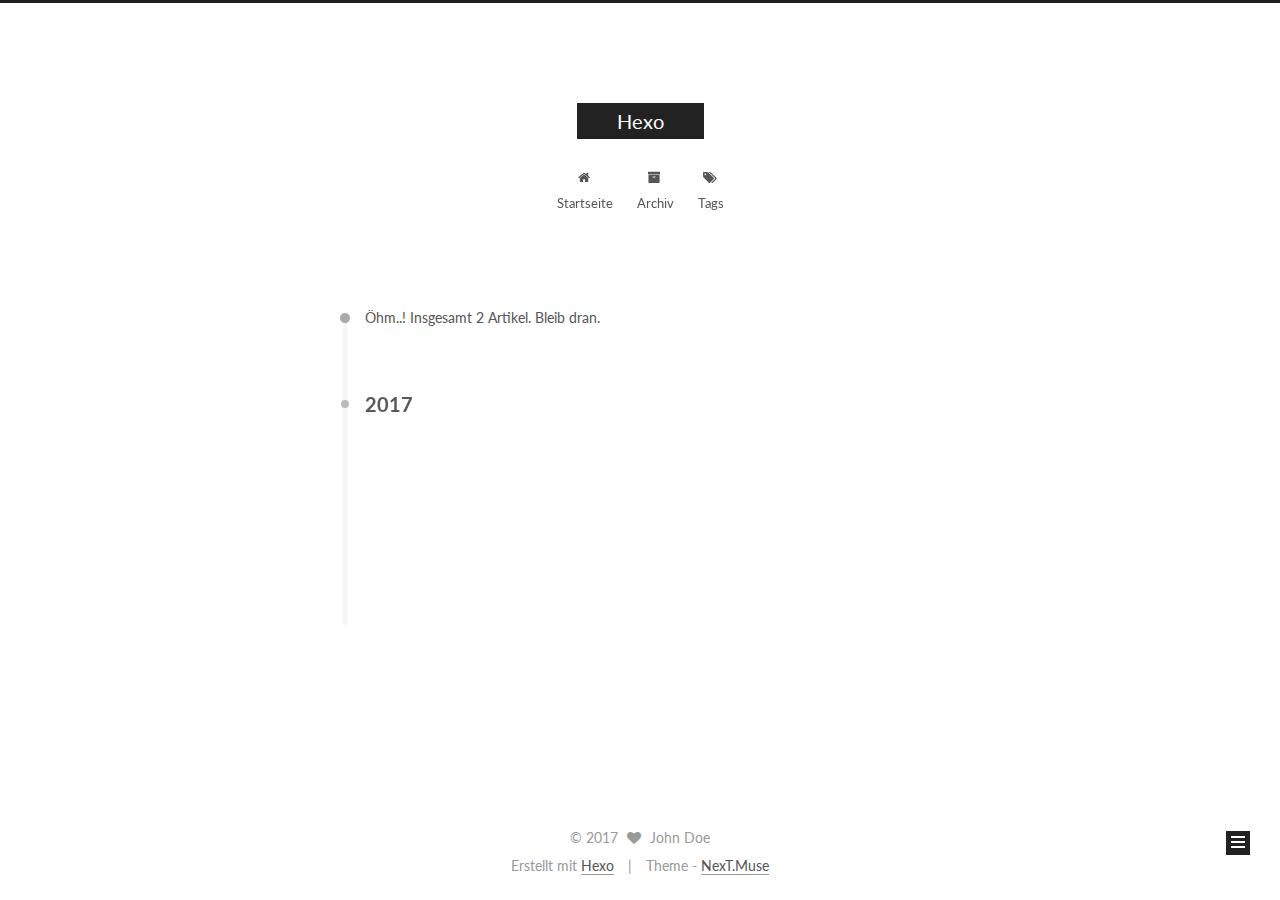
==== commit ffa10534: "Site updated: 2017-06-28 15:12:07" ====
--- a/archives/index.html
+++ b/archives/index.html
@@ -132,7 +132,7 @@
 
 
 
-  <title>Archive | Hexo</title>
+  <title>Archiv | Hexo</title>
   
 
 
@@ -198,7 +198,7 @@
             
               <i class="menu-item-icon fa fa-fw fa-home"></i> <br />
             
-            Home
+            Startseite
           </a>
         </li>
       
@@ -208,7 +208,7 @@
             
               <i class="menu-item-icon fa fa-fw fa-archive"></i> <br />
             
-            Archives
+            Archiv
           </a>
         </li>
       
@@ -250,7 +250,7 @@
       
         
       
-      Um..! 2 posts in total. Keep on posting.
+      Öhm..! Insgesamt 2 Artikel. Bleib dran.
     </span>
 
     
@@ -381,7 +381,7 @@
             <div class="site-state-item site-state-posts">
               <a href="/archives/">
                 <span class="site-state-item-count">2</span>
-                <span class="site-state-item-name">posts</span>
+                <span class="site-state-item-name">Artikel</span>
               </a>
             </div>
           
@@ -435,7 +435,7 @@
 
 
 <div class="powered-by">
-  Powered by <a class="theme-link" href="https://hexo.io">Hexo</a>
+  Erstellt mit  <a class="theme-link" href="https://hexo.io">Hexo</a>
 </div>
 
 <div class="theme-info">
--- a/css/main.css
+++ b/css/main.css
@@ -1677,7 +1677,7 @@
   width: 4px;
   height: 4px;
   border-radius: 50%;
-  background: #ffff4e;
+  background: #a3c9ff;
 }
 .links-of-blogroll {
   font-size: 13px;
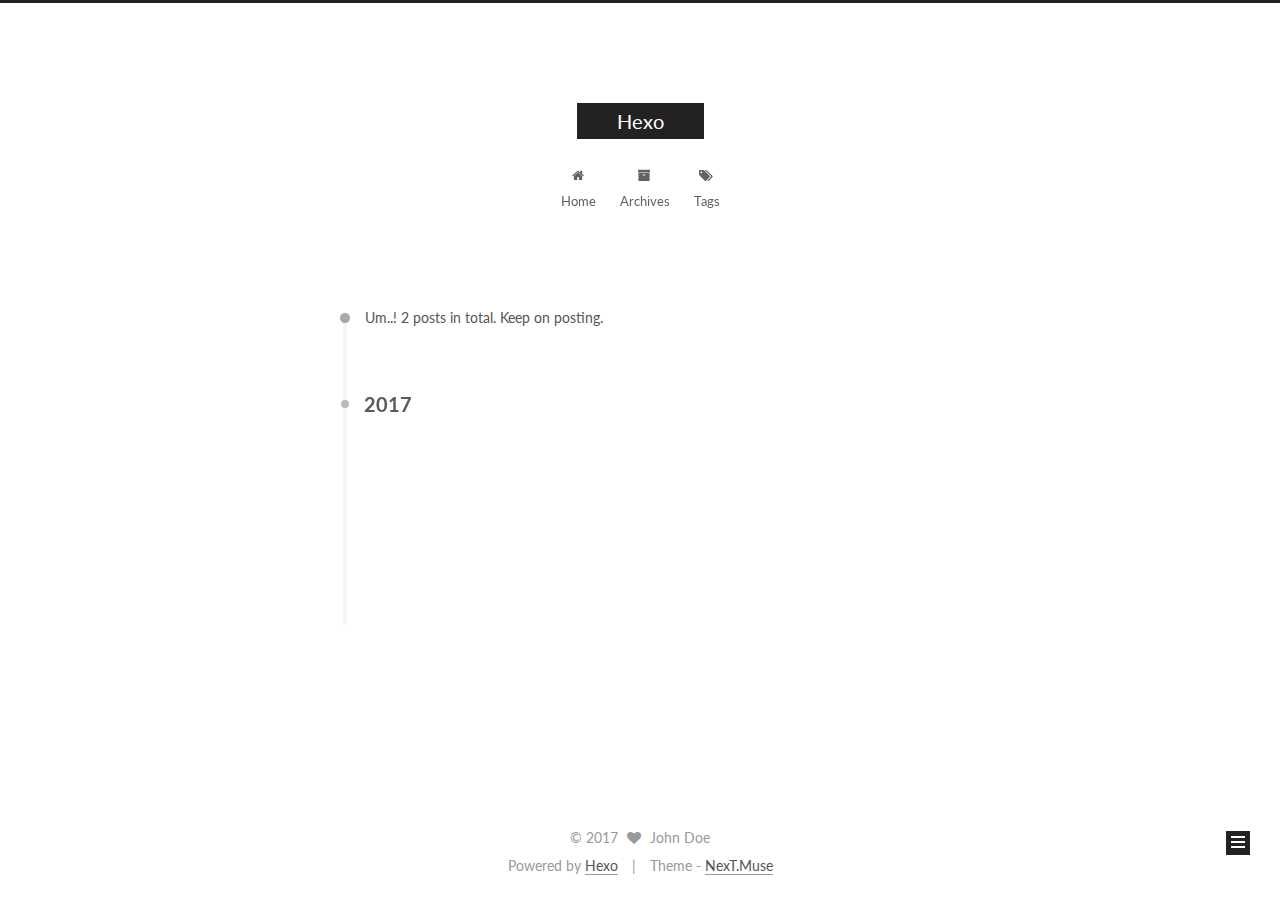
==== commit db2b796a: "Site updated: 2017-06-28 15:23:00" ====
--- a/archives/index.html
+++ b/archives/index.html
@@ -132,7 +132,7 @@
 
 
 
-  <title>Archiv | Hexo</title>
+  <title>Archive | Hexo</title>
   
 
 
@@ -198,7 +198,7 @@
             
               <i class="menu-item-icon fa fa-fw fa-home"></i> <br />
             
-            Startseite
+            Home
           </a>
         </li>
       
@@ -208,7 +208,7 @@
             
               <i class="menu-item-icon fa fa-fw fa-archive"></i> <br />
             
-            Archiv
+            Archives
           </a>
         </li>
       
@@ -250,7 +250,7 @@
       
         
       
-      Öhm..! Insgesamt 2 Artikel. Bleib dran.
+      Um..! 2 posts in total. Keep on posting.
     </span>
 
     
@@ -381,7 +381,7 @@
             <div class="site-state-item site-state-posts">
               <a href="/archives/">
                 <span class="site-state-item-count">2</span>
-                <span class="site-state-item-name">Artikel</span>
+                <span class="site-state-item-name">posts</span>
               </a>
             </div>
           
@@ -435,7 +435,7 @@
 
 
 <div class="powered-by">
-  Erstellt mit  <a class="theme-link" href="https://hexo.io">Hexo</a>
+  Powered by <a class="theme-link" href="https://hexo.io">Hexo</a>
 </div>
 
 <div class="theme-info">
--- a/css/main.css
+++ b/css/main.css
@@ -1677,7 +1677,7 @@
   width: 4px;
   height: 4px;
   border-radius: 50%;
-  background: #a3c9ff;
+  background: #ff41f4;
 }
 .links-of-blogroll {
   font-size: 13px;
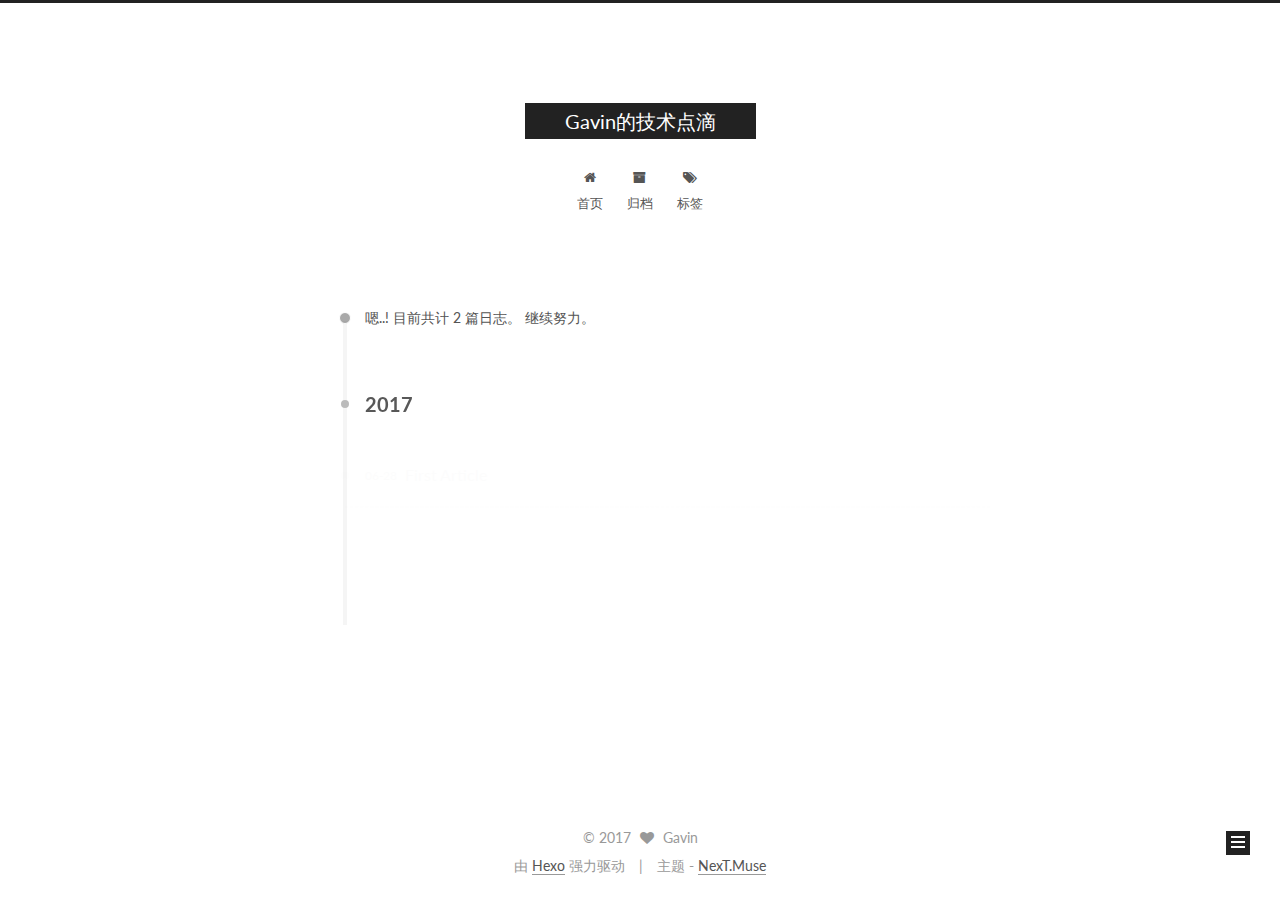
==== commit f944ebc9: "Site updated: 2017-06-28 15:28:33" ====
--- a/archives/index.html
+++ b/archives/index.html
@@ -5,7 +5,7 @@
   
 
 
-<html class="theme-next muse use-motion" lang="">
+<html class="theme-next muse use-motion" lang="zh-Hans">
 <head>
   <meta charset="UTF-8"/>
 <meta http-equiv="X-UA-Compatible" content="IE=edge" />
@@ -93,12 +93,15 @@
 
 
 
+<meta name="description" content="喝一天粥，敲一天钟">
 <meta property="og:type" content="website">
-<meta property="og:title" content="Hexo">
+<meta property="og:title" content="Gavin的技术点滴">
 <meta property="og:url" content="http://yoursite.com/archives/index.html">
-<meta property="og:site_name" content="Hexo">
+<meta property="og:site_name" content="Gavin的技术点滴">
+<meta property="og:description" content="喝一天粥，敲一天钟">
 <meta name="twitter:card" content="summary">
-<meta name="twitter:title" content="Hexo">
+<meta name="twitter:title" content="Gavin的技术点滴">
+<meta name="twitter:description" content="喝一天粥，敲一天钟">
 
 
 
@@ -112,7 +115,7 @@
     motion: true,
     duoshuo: {
       userId: '0',
-      author: 'Author'
+      author: '博主'
     },
     algolia: {
       applicationID: '',
@@ -132,7 +135,7 @@
 
 
 
-  <title>Archive | Hexo</title>
+  <title>归档 | Gavin的技术点滴</title>
   
 
 
@@ -150,7 +153,7 @@
 
 </head>
 
-<body itemscope itemtype="http://schema.org/WebPage" lang="">
+<body itemscope itemtype="http://schema.org/WebPage" lang="zh-Hans">
 
   
   
@@ -168,7 +171,7 @@
     <div class="custom-logo-site-title">
       <a href="/"  class="brand" rel="start">
         <span class="logo-line-before"><i></i></span>
-        <span class="site-title">Hexo</span>
+        <span class="site-title">Gavin的技术点滴</span>
         <span class="logo-line-after"><i></i></span>
       </a>
     </div>
@@ -198,7 +201,7 @@
             
               <i class="menu-item-icon fa fa-fw fa-home"></i> <br />
             
-            Home
+            首页
           </a>
         </li>
       
@@ -208,7 +211,7 @@
             
               <i class="menu-item-icon fa fa-fw fa-archive"></i> <br />
             
-            Archives
+            归档
           </a>
         </li>
       
@@ -218,7 +221,7 @@
             
               <i class="menu-item-icon fa fa-fw fa-tags"></i> <br />
             
-            Tags
+            标签
           </a>
         </li>
       
@@ -250,7 +253,7 @@
       
         
       
-      Um..! 2 posts in total. Keep on posting.
+      嗯..! 目前共计 2 篇日志。 继续努力。
     </span>
 
     
@@ -369,10 +372,10 @@
         <div class="site-author motion-element" itemprop="author" itemscope itemtype="http://schema.org/Person">
           <img class="site-author-image" itemprop="image"
                src="/images/avatar.gif"
-               alt="John Doe" />
-          <p class="site-author-name" itemprop="name">John Doe</p>
+               alt="Gavin" />
+          <p class="site-author-name" itemprop="name">Gavin</p>
            
-              <p class="site-description motion-element" itemprop="description"></p>
+              <p class="site-description motion-element" itemprop="description">喝一天粥，敲一天钟</p>
           
         </div>
         <nav class="site-state motion-element">
@@ -381,7 +384,7 @@
             <div class="site-state-item site-state-posts">
               <a href="/archives/">
                 <span class="site-state-item-count">2</span>
-                <span class="site-state-item-name">posts</span>
+                <span class="site-state-item-name">日志</span>
               </a>
             </div>
           
@@ -430,16 +433,16 @@
   <span class="with-love">
     <i class="fa fa-heart"></i>
   </span>
-  <span class="author" itemprop="copyrightHolder">John Doe</span>
+  <span class="author" itemprop="copyrightHolder">Gavin</span>
 </div>
 
 
 <div class="powered-by">
-  Powered by <a class="theme-link" href="https://hexo.io">Hexo</a>
+  由 <a class="theme-link" href="https://hexo.io">Hexo</a> 强力驱动
 </div>
 
 <div class="theme-info">
-  Theme -
+  主题 -
   <a class="theme-link" href="https://github.com/iissnan/hexo-theme-next">
     NexT.Muse
   </a>
--- a/css/main.css
+++ b/css/main.css
@@ -1677,7 +1677,7 @@
   width: 4px;
   height: 4px;
   border-radius: 50%;
-  background: #ff41f4;
+  background: #959cff;
 }
 .links-of-blogroll {
   font-size: 13px;
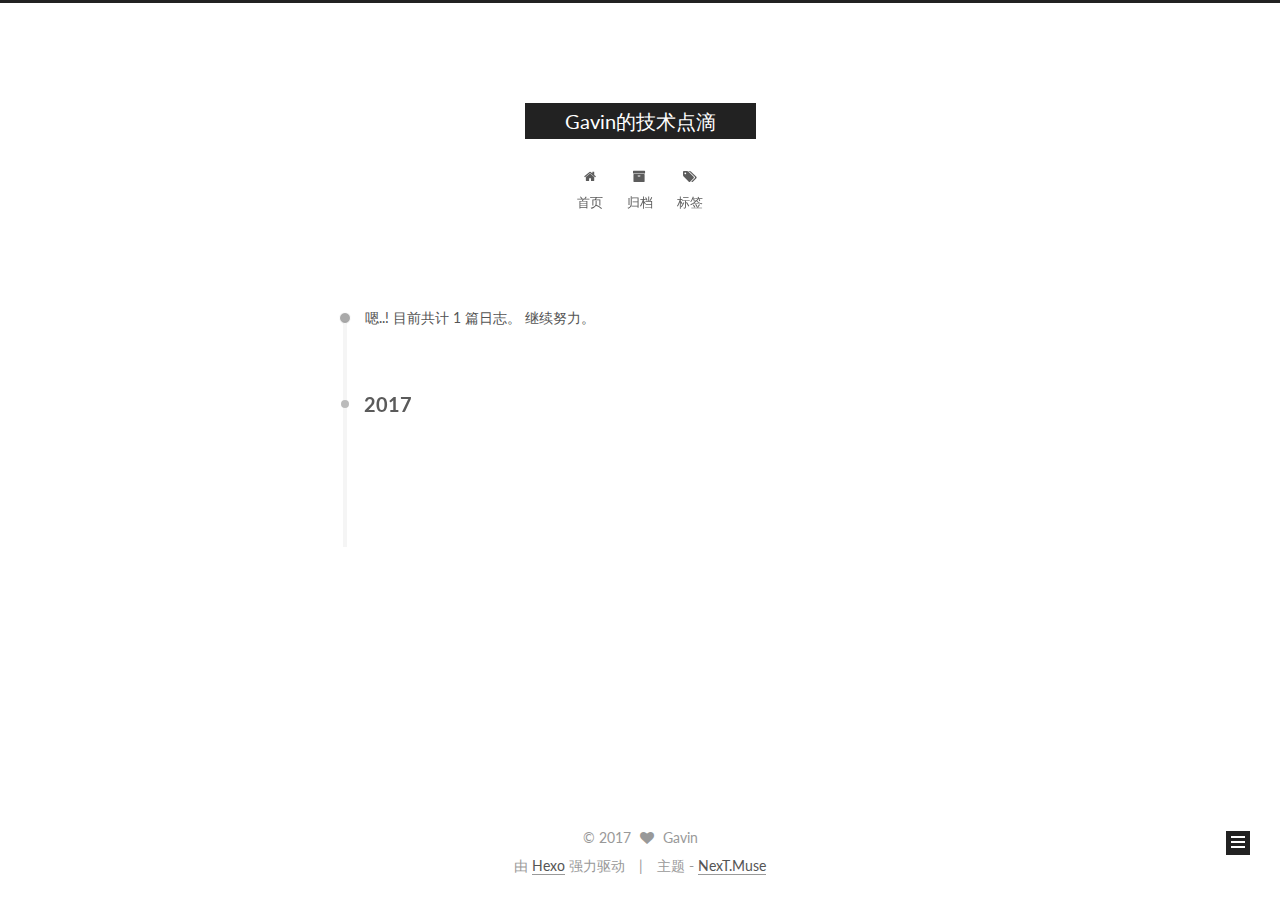
==== commit e6c68e77: "Site updated: 2017-07-03 15:17:14" ====
--- a/archives/index.html
+++ b/archives/index.html
@@ -253,7 +253,7 @@
       
         
       
-      嗯..! 目前共计 2 篇日志。 继续努力。
+      嗯..! 目前共计 1 篇日志。 继续努力。
     </span>
 
     
@@ -277,9 +277,9 @@
 
       <h2 class="post-title">
         
-            <a class="post-title-link" href="/2017/06/28/First-Article/" itemprop="url">
+            <a class="post-title-link" href="/2017/07/03/AVFoundation编程指南概要/" itemprop="url">
               
-                <span itemprop="name">First Article</span>
+                <span itemprop="name">未命名</span>
               
             </a>
         
@@ -287,46 +287,9 @@
 
       <div class="post-meta">
         <time class="post-time" itemprop="dateCreated"
-              datetime="2017-06-28T13:59:08+08:00"
-              content="2017-06-28" >
-          06-28
-        </time>
-      </div>
-
-    </header>
-  </article>
-
-
-
-    
-
-      
-      
-      
-
-      
-      
-
-      
-
-  <article class="post post-type-normal" itemscope itemtype="http://schema.org/Article">
-    <header class="post-header">
-
-      <h2 class="post-title">
-        
-            <a class="post-title-link" href="/2017/06/28/hello-world/" itemprop="url">
-              
-                <span itemprop="name">Hello World</span>
-              
-            </a>
-        
-      </h2>
-
-      <div class="post-meta">
-        <time class="post-time" itemprop="dateCreated"
-              datetime="2017-06-28T11:34:35+08:00"
-              content="2017-06-28" >
-          06-28
+              datetime="2017-07-03T15:15:14+08:00"
+              content="2017-07-03" >
+          07-03
         </time>
       </div>
 
@@ -383,7 +346,7 @@
           
             <div class="site-state-item site-state-posts">
               <a href="/archives/">
-                <span class="site-state-item-count">2</span>
+                <span class="site-state-item-count">1</span>
                 <span class="site-state-item-name">日志</span>
               </a>
             </div>
--- a/css/main.css
+++ b/css/main.css
@@ -1677,7 +1677,7 @@
   width: 4px;
   height: 4px;
   border-radius: 50%;
-  background: #959cff;
+  background: #cc5891;
 }
 .links-of-blogroll {
   font-size: 13px;
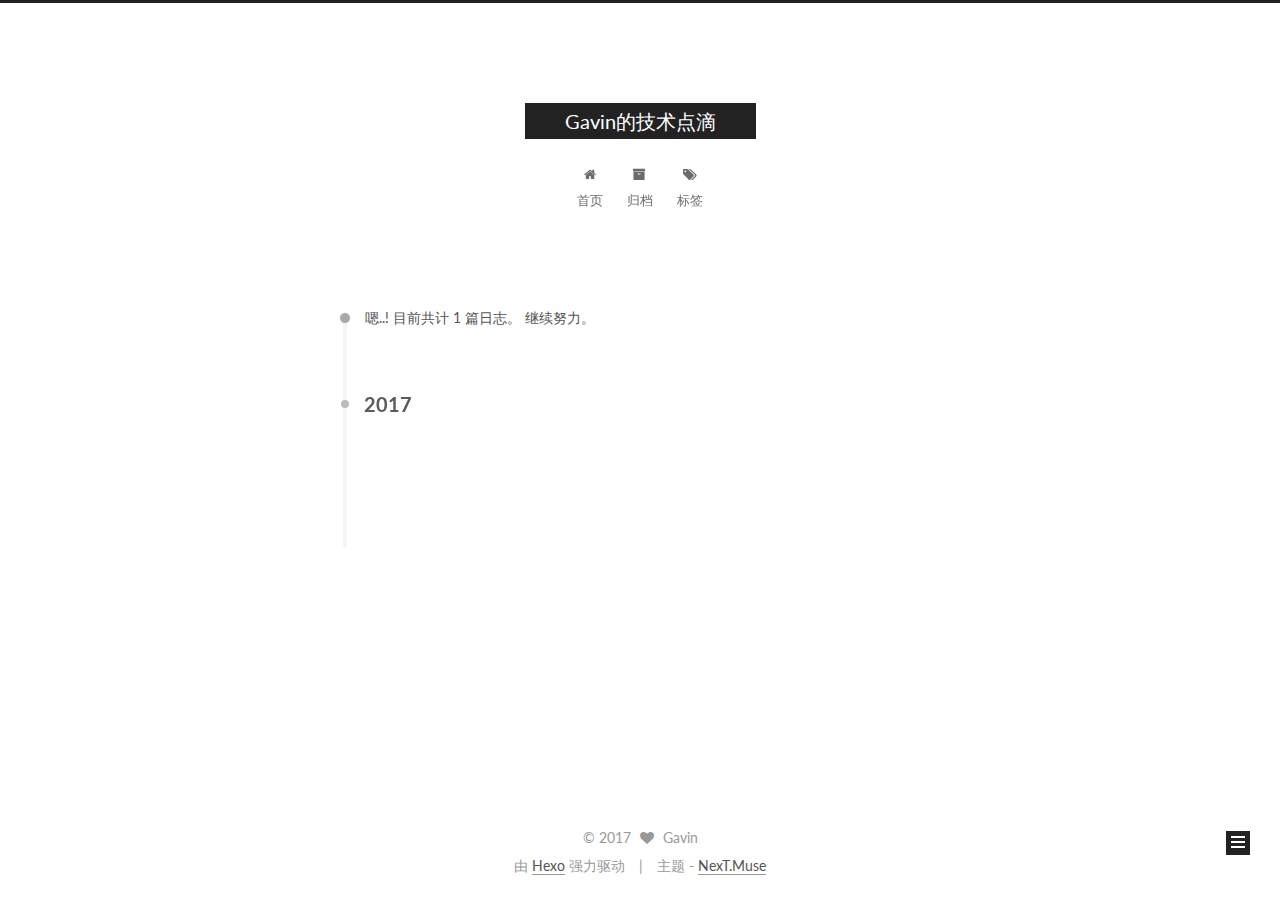
==== commit 578155de: "Site updated: 2017-07-03 15:20:53" ====
--- a/archives/index.html
+++ b/archives/index.html
@@ -279,7 +279,7 @@
         
             <a class="post-title-link" href="/2017/07/03/AVFoundation编程指南概要/" itemprop="url">
               
-                <span itemprop="name">未命名</span>
+                <span itemprop="name">AVFoundation编程指南概要</span>
               
             </a>
         
@@ -287,7 +287,7 @@
 
       <div class="post-meta">
         <time class="post-time" itemprop="dateCreated"
-              datetime="2017-07-03T15:15:14+08:00"
+              datetime="2017-07-03T15:19:24+08:00"
               content="2017-07-03" >
           07-03
         </time>
--- a/css/main.css
+++ b/css/main.css
@@ -1677,7 +1677,7 @@
   width: 4px;
   height: 4px;
   border-radius: 50%;
-  background: #cc5891;
+  background: #957eff;
 }
 .links-of-blogroll {
   font-size: 13px;
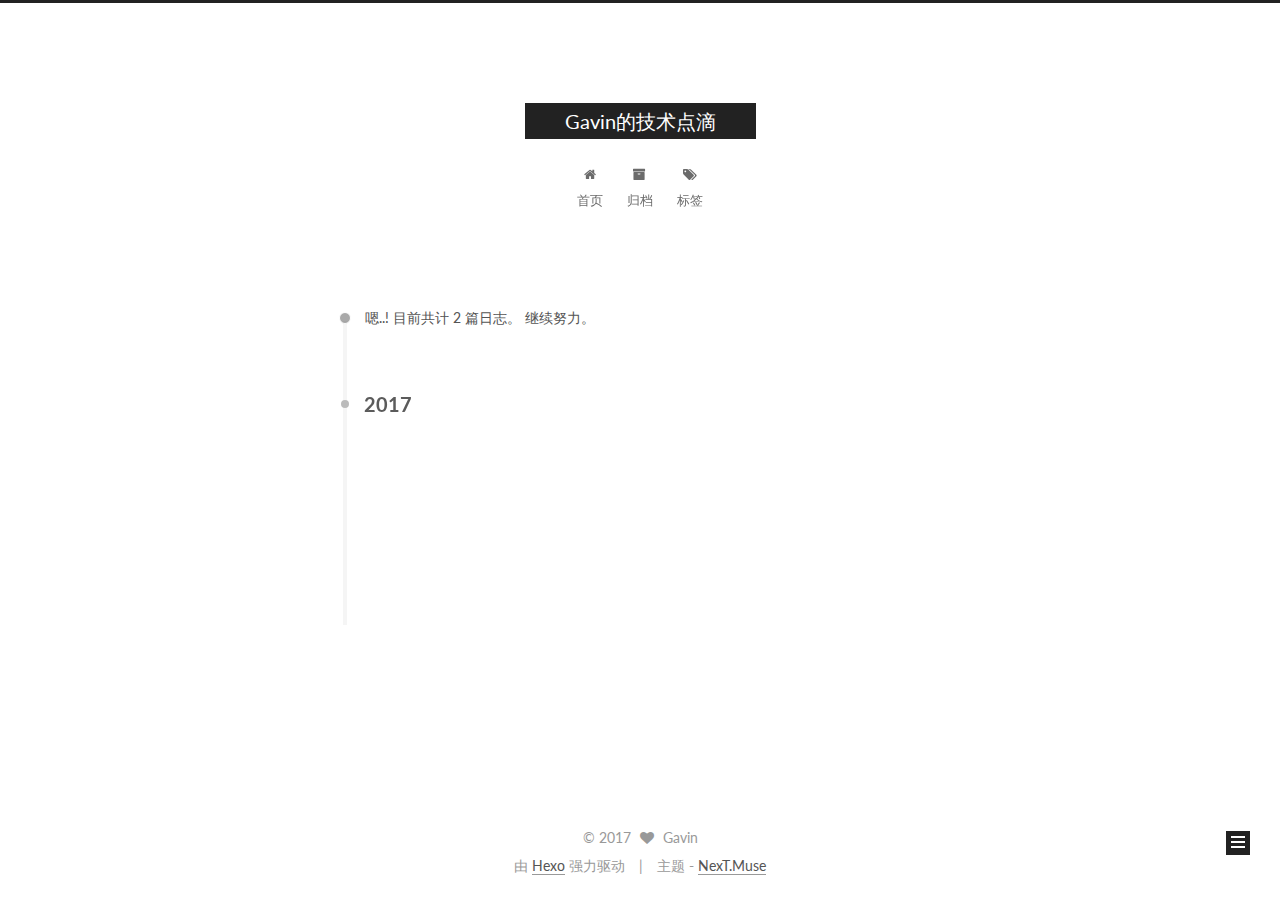
==== commit 2730a06f: "Site updated: 2017-12-16 22:04:01" ====
--- a/archives/index.html
+++ b/archives/index.html
@@ -253,7 +253,7 @@
       
         
       
-      嗯..! 目前共计 1 篇日志。 继续努力。
+      嗯..! 目前共计 2 篇日志。 继续努力。
     </span>
 
     
@@ -267,6 +267,43 @@
         <div class="collection-title">
           <h2 class="archive-year motion-element" id="archive-year-2017">2017</h2>
         </div>
+      
+      
+
+      
+
+  <article class="post post-type-normal" itemscope itemtype="http://schema.org/Article">
+    <header class="post-header">
+
+      <h2 class="post-title">
+        
+            <a class="post-title-link" href="/2017/12/16/Internet网络层相关协议-IPv4/" itemprop="url">
+              
+                <span itemprop="name">Internet网络层相关协议-IPv4</span>
+              
+            </a>
+        
+      </h2>
+
+      <div class="post-meta">
+        <time class="post-time" itemprop="dateCreated"
+              datetime="2017-12-16T22:02:34+08:00"
+              content="2017-12-16" >
+          12-16
+        </time>
+      </div>
+
+    </header>
+  </article>
+
+
+
+    
+
+      
+      
+      
+
       
       
 
@@ -346,7 +383,7 @@
           
             <div class="site-state-item site-state-posts">
               <a href="/archives/">
-                <span class="site-state-item-count">1</span>
+                <span class="site-state-item-count">2</span>
                 <span class="site-state-item-name">日志</span>
               </a>
             </div>
--- a/css/main.css
+++ b/css/main.css
@@ -1677,7 +1677,7 @@
   width: 4px;
   height: 4px;
   border-radius: 50%;
-  background: #957eff;
+  background: #6afcff;
 }
 .links-of-blogroll {
   font-size: 13px;
